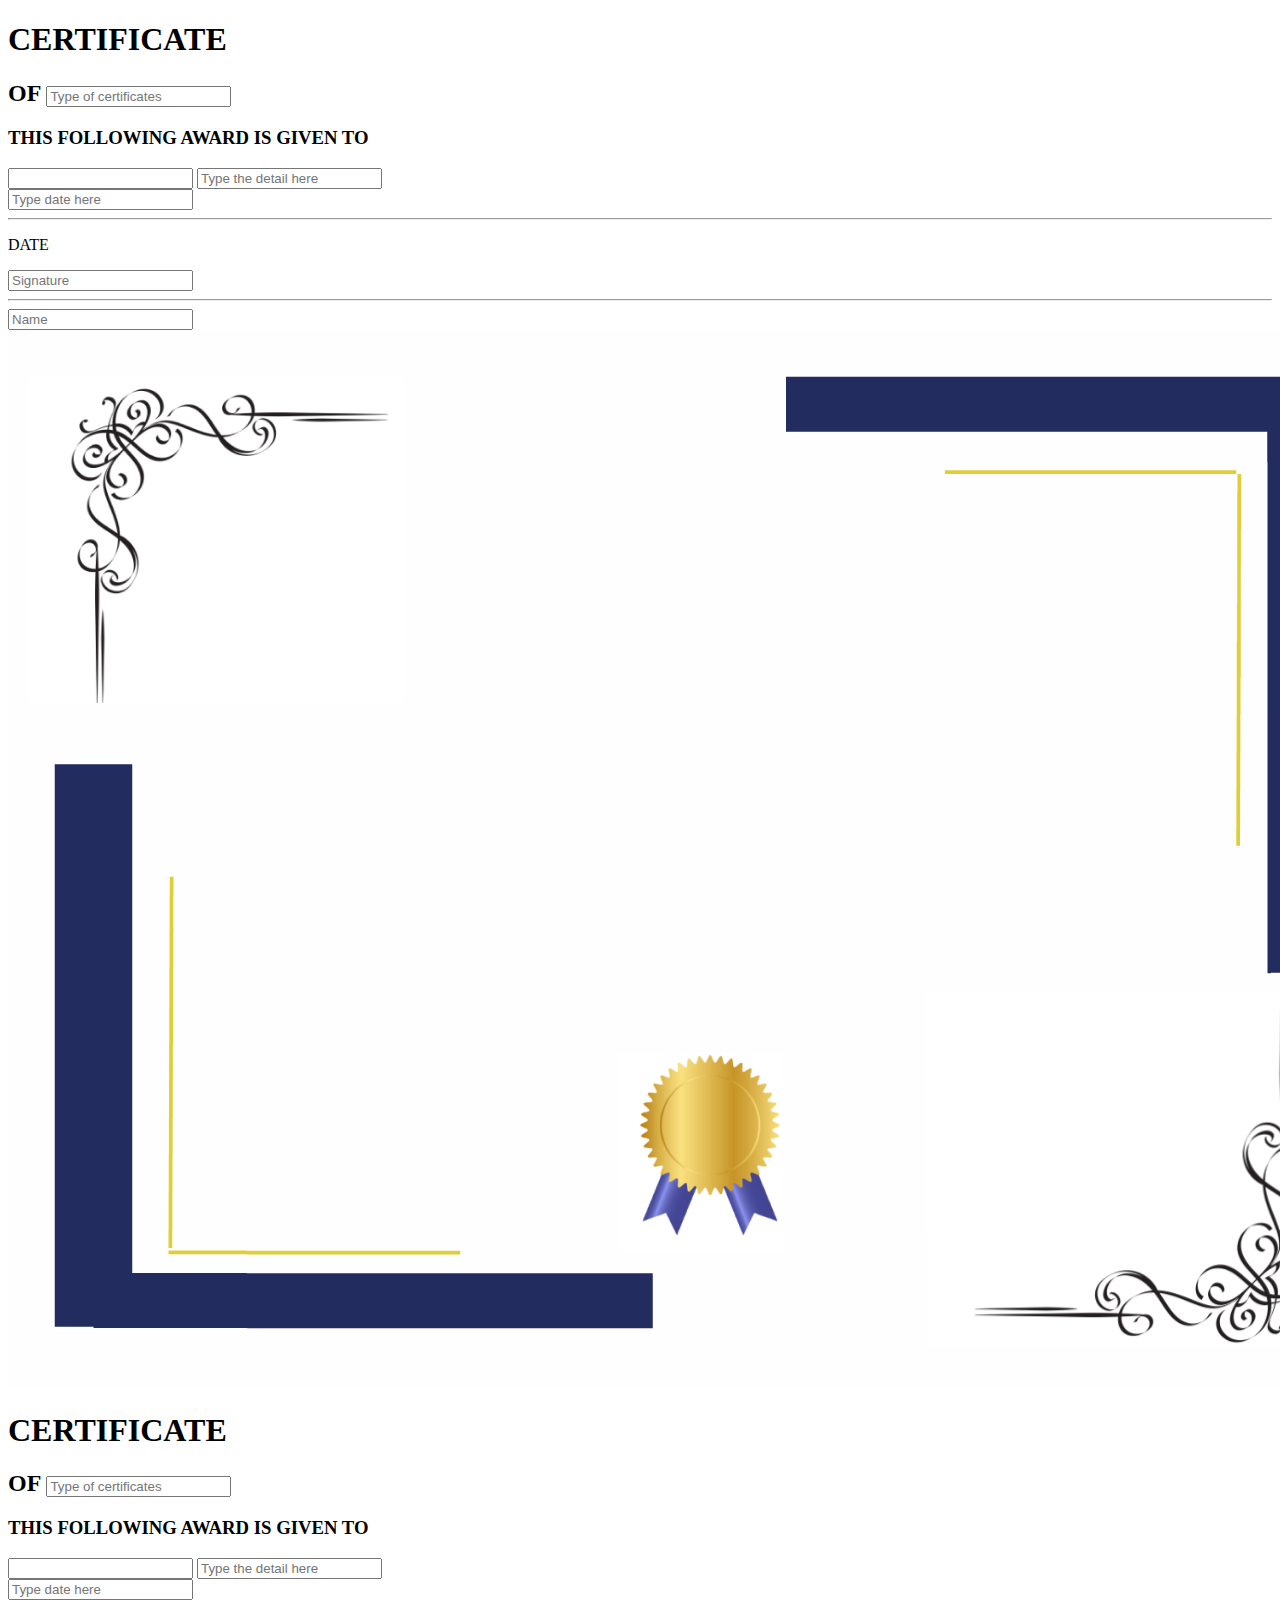
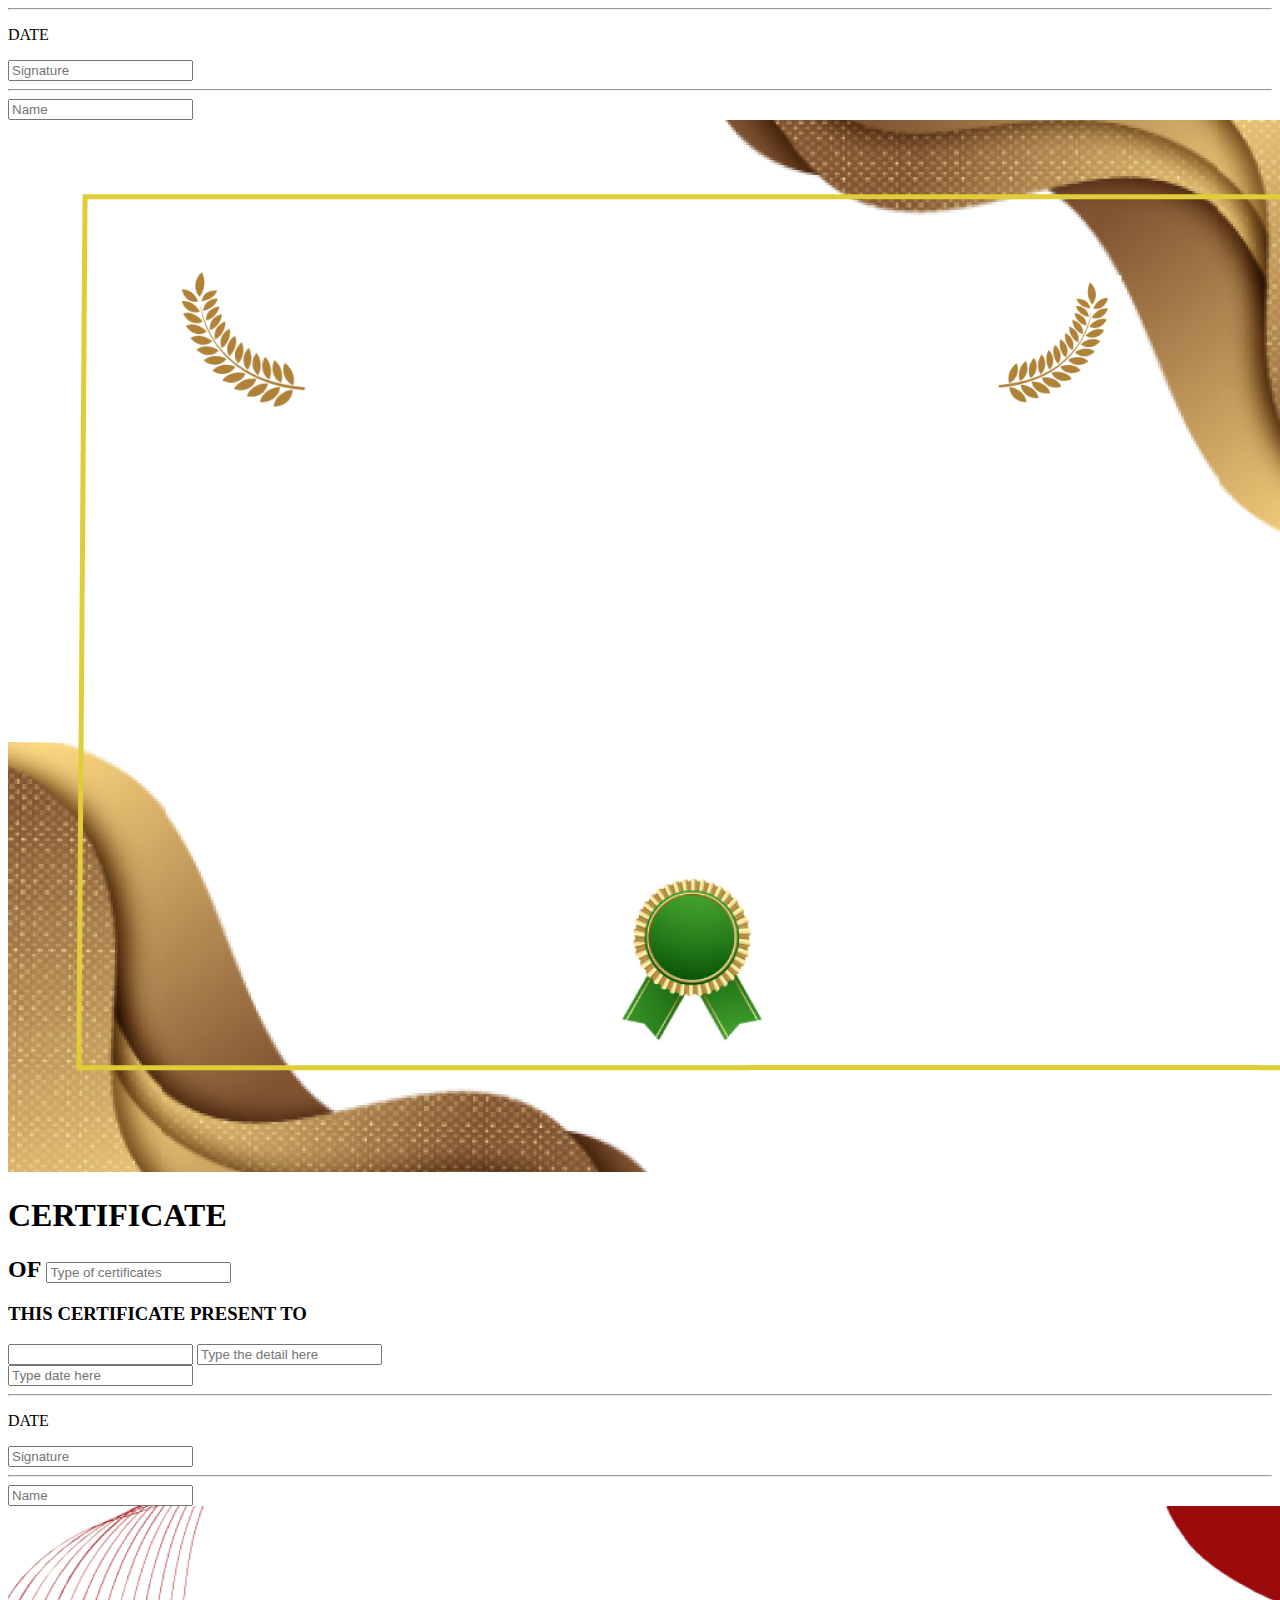
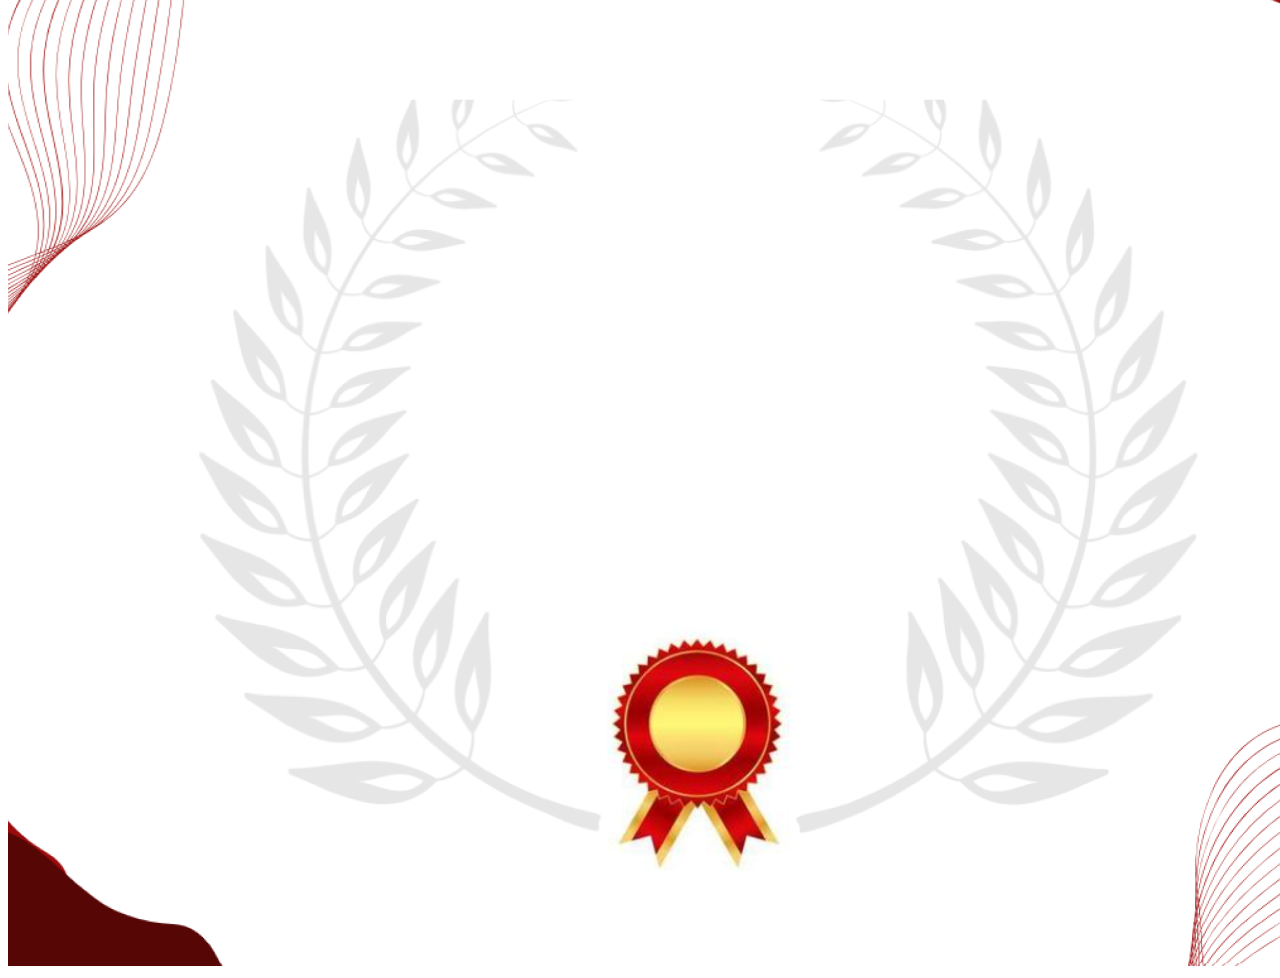
==== index.html @ c59efd06 "html done" ====
<!DOCTYPE html>
<html lang="en">
<head>
    <meta charset="UTF-8">
    <meta name="viewport" content="width=device-width, initial-scale=1.0">
    <title>Certificate meme</title>
    <link rel="stylesheet" href="style.css">
</head>
<body>
    <div class="certificatebl">
        <h1>CERTIFICATE</h1>
        <h2> OF <input type="text" id="kind" placeholder="Type of certificates"> </h2>
        <h3>THIS FOLLOWING AWARD IS GIVEN TO</h3>
        <input type="text" id="name" class="rename">
        <input type="text" id="details" placeholder="Type the detail here" class="thedetail">
        <section>
            <input type="text" id="date" placeholder="Type date here">
            <hr>
            <p>DATE</p>
        </section>
        <section>
            <input type="text" if="signature" placeholder="Signature">
            <hr>
            <input type="text" id="certificatename" placeholder="Name">
        </section>
        <img src="certificate.png">
    </div>
    <div class="certificatey1">
        <h1>CERTIFICATE</h1>
        <h2> OF <input type="text" id="kind" placeholder="Type of certificates"> </h2>
        <h3>THIS FOLLOWING AWARD IS GIVEN TO</h3>
        <input type="text" id="name" class="rename">
        <input type="text" id="details" placeholder="Type the detail here" class="thedetail">
        <section>
            <input type="text" id="date" placeholder="Type date here">
            <hr>
            <p>DATE</p>
        </section>
        <section>
            <input type="text" if="signature" placeholder="Signature">
            <hr>
            <input type="text" id="certificatename" placeholder="Name">
        </section>
        <img src="yelcertificate.png">
    </div>
    <div class="certificater1">
        <h1>CERTIFICATE</h1>
        <h2> OF <input type="text" id="kind" placeholder="Type of certificates"> </h2>
        <h3>THIS CERTIFICATE PRESENT TO</h3>
        <input type="text" id="name" class="rename">
        <input type="text" id="details" placeholder="Type the detail here" class="thedetail">
        <section>
            <input type="text" id="date" placeholder="Type date here">
            <hr>
            <p>DATE</p>
        </section>
        <section>
            <input type="text" if="signature" placeholder="Signature">
            <hr>
            <input type="text" id="certificatename" placeholder="Name">
        </section>
        <img src="redcertificate.png">
    </div>
</body>
</html>
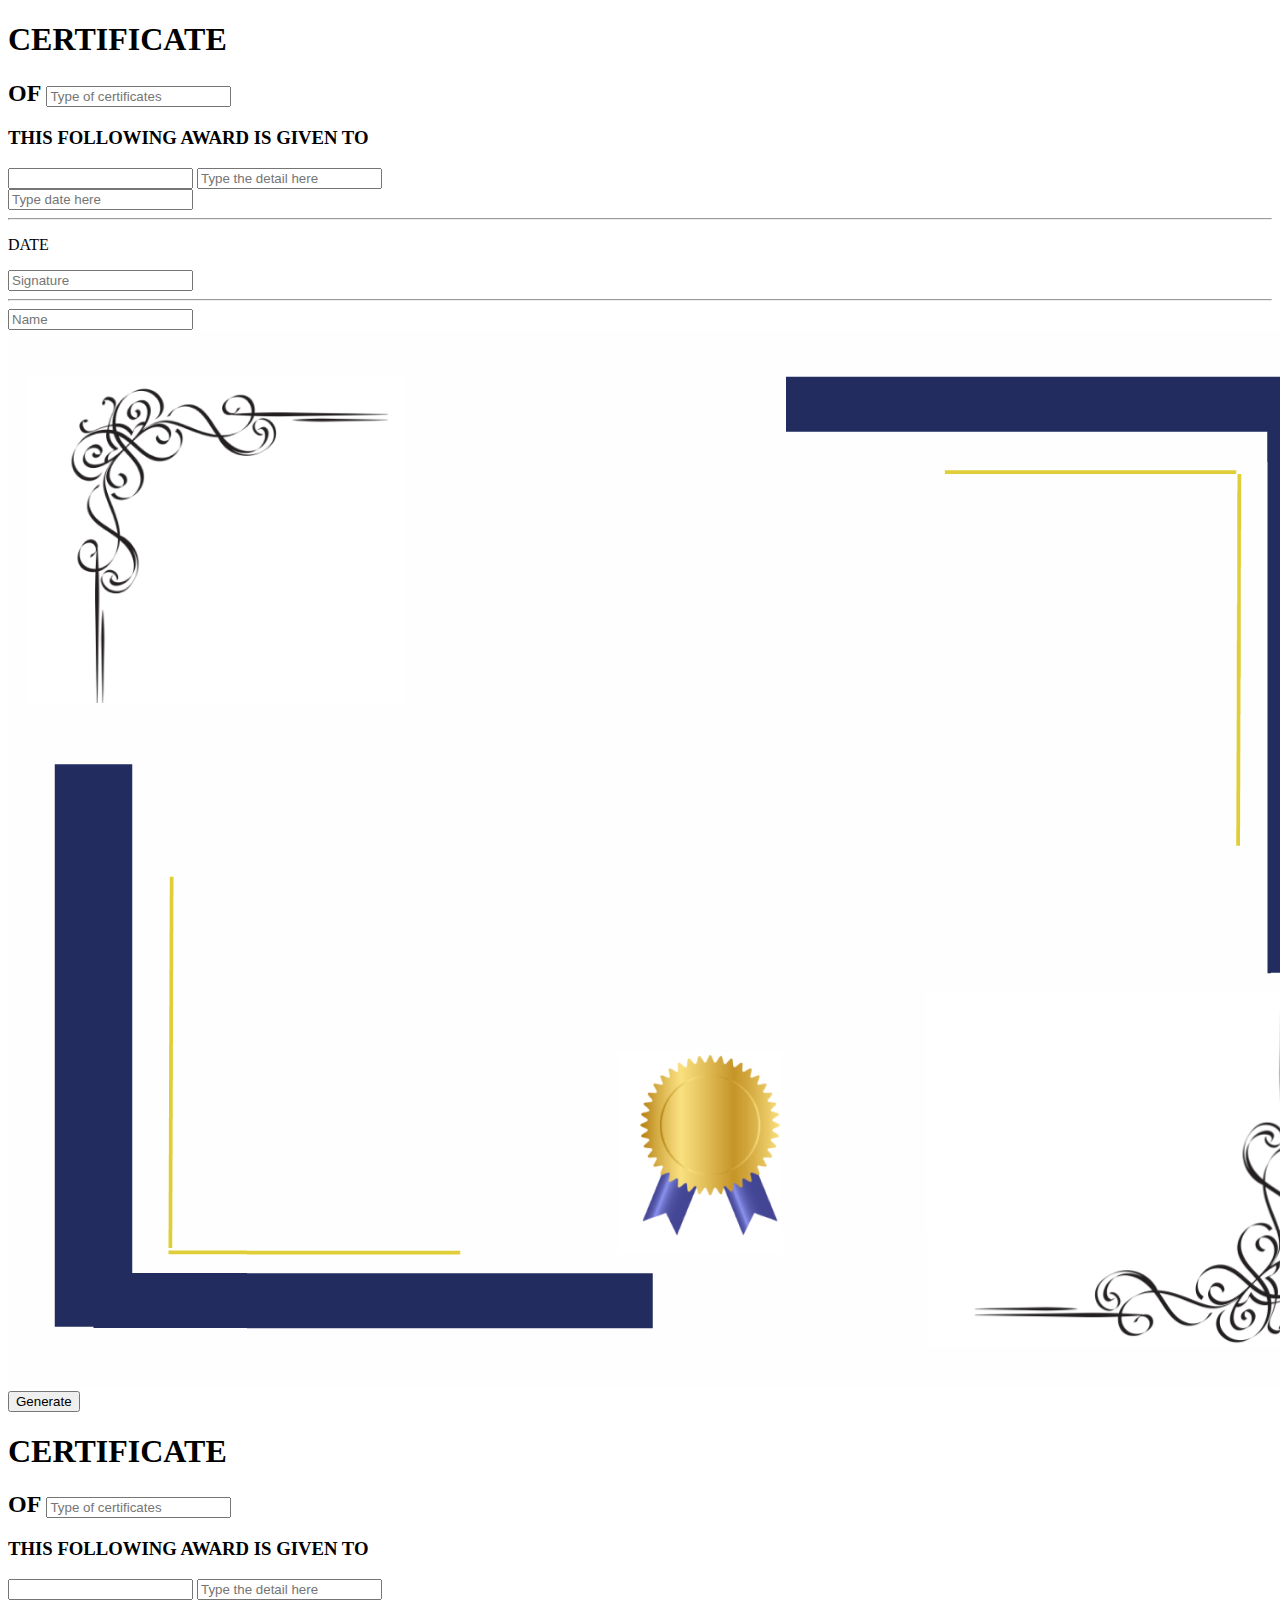
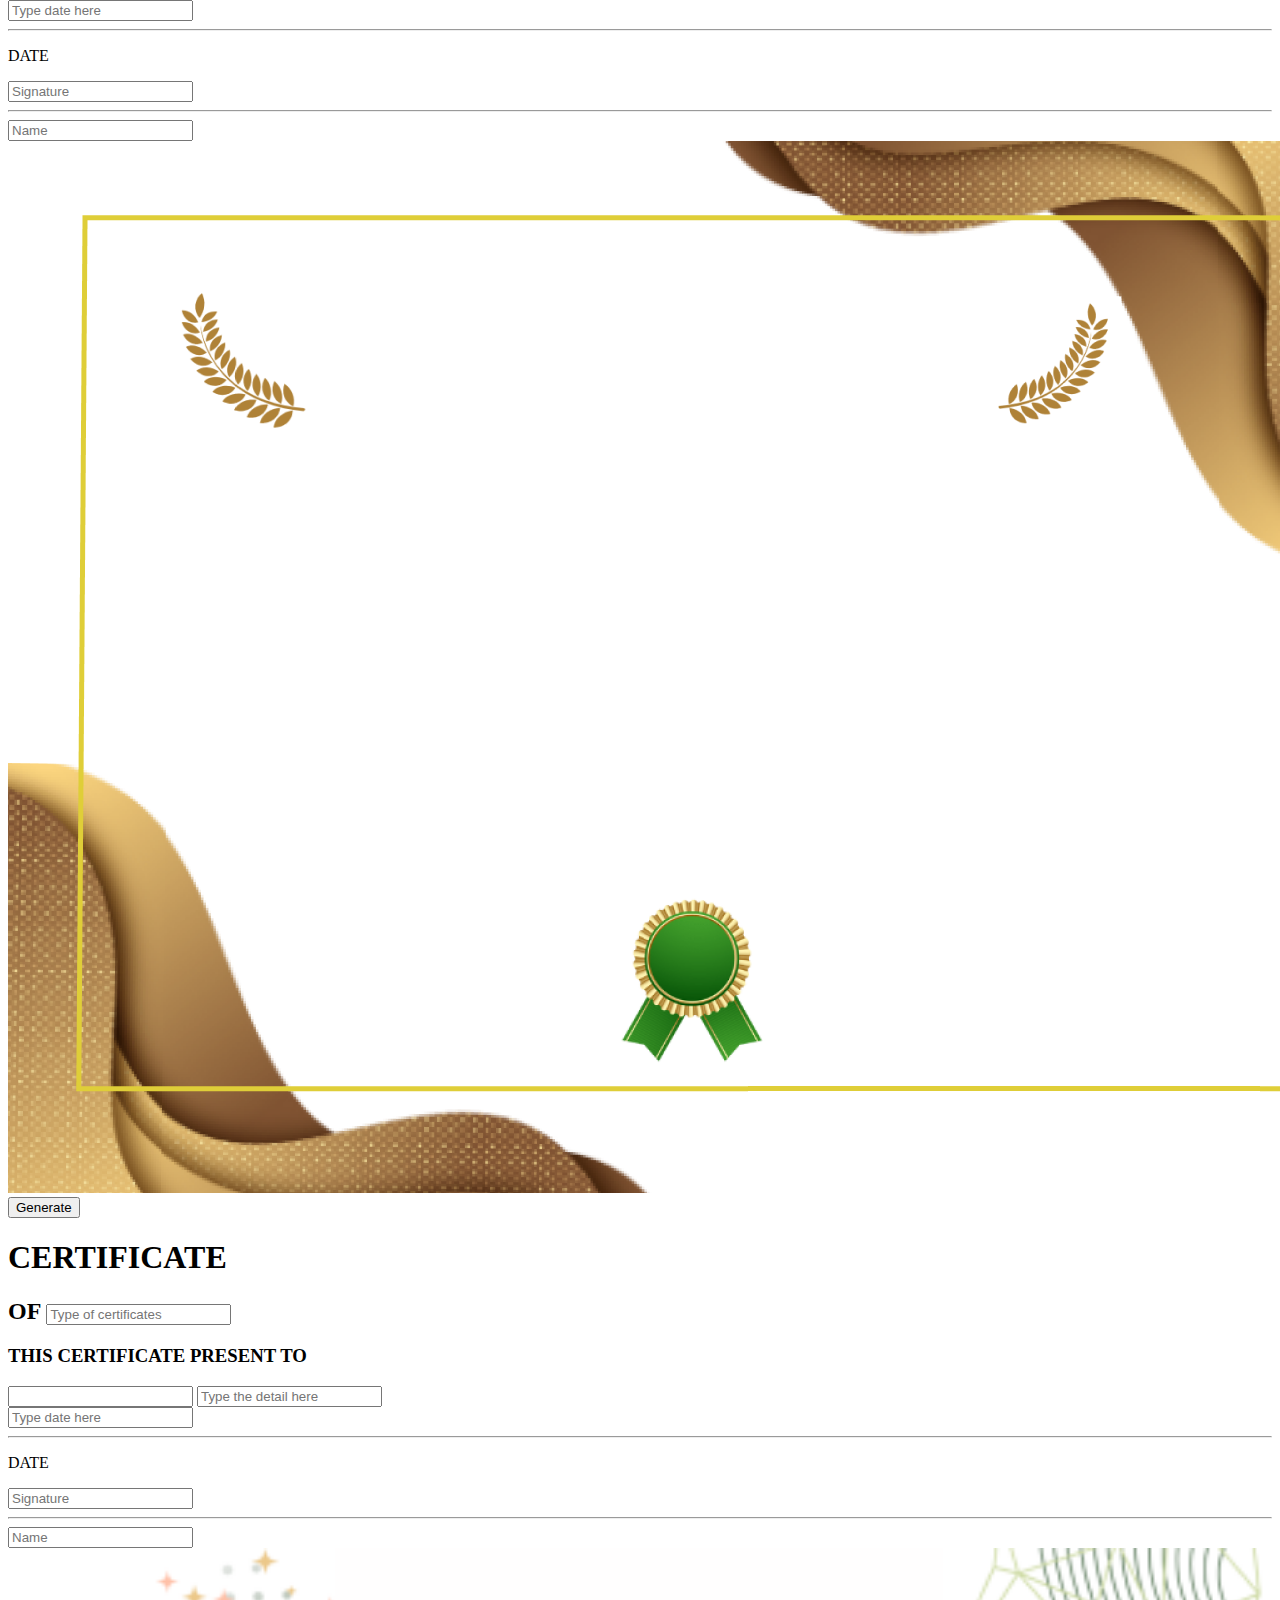
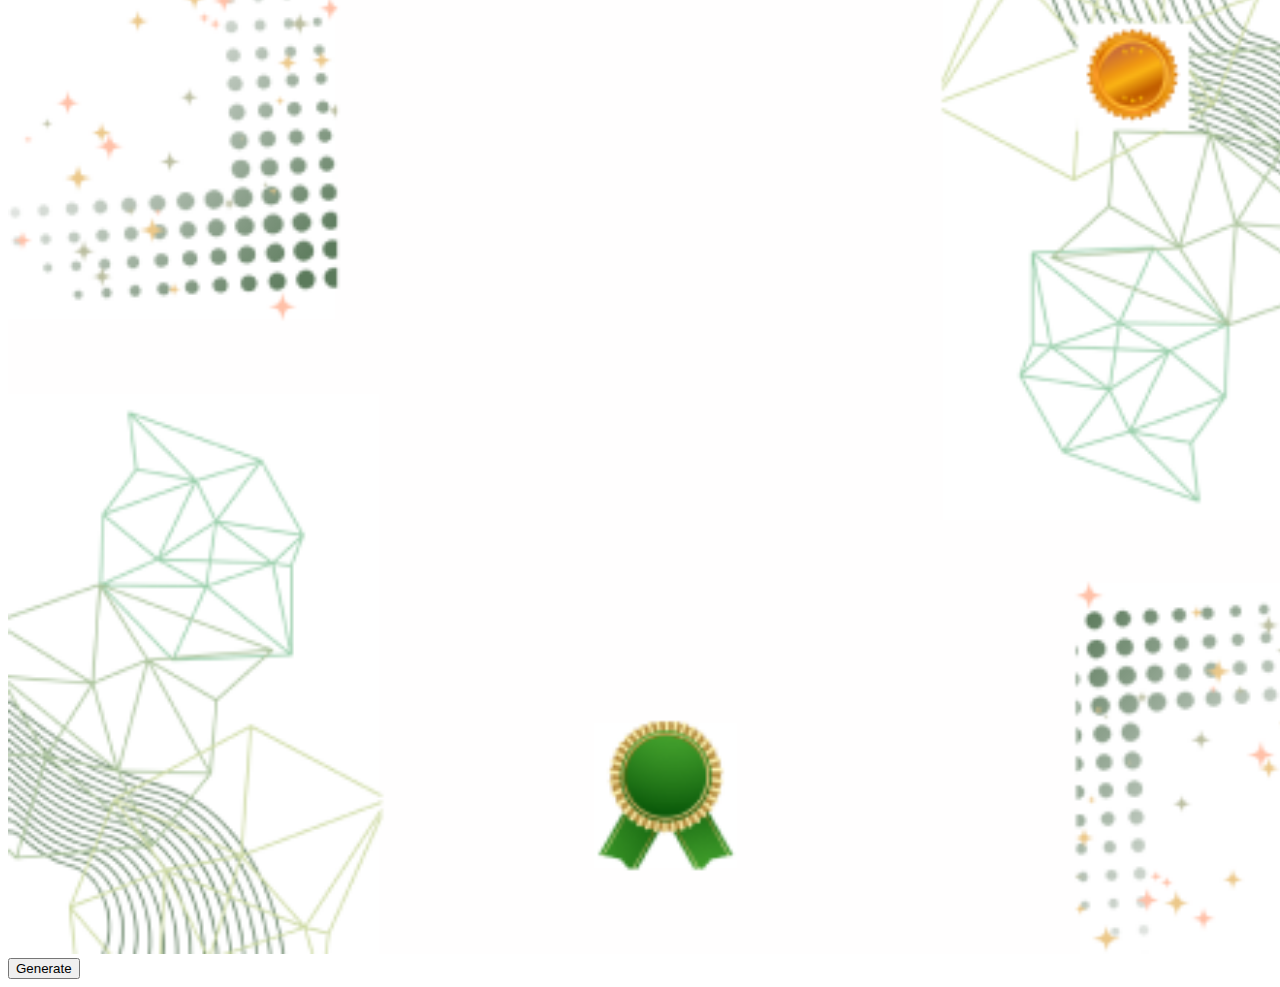
==== commit d6bf1c08: "html done" ====
--- a/index.html
+++ b/index.html
@@ -3,63 +3,69 @@
 <head>
     <meta charset="UTF-8">
     <meta name="viewport" content="width=device-width, initial-scale=1.0">
-    <title>Certificate meme</title>
+    <title>CERTIFICATE</title>
     <link rel="stylesheet" href="style.css">
+    <script src="myscripts.js"></script>
 </head>
 <body>
-    <div class="certificatebl">
-        <h1>CERTIFICATE</h1>
-        <h2> OF <input type="text" id="kind" placeholder="Type of certificates"> </h2>
-        <h3>THIS FOLLOWING AWARD IS GIVEN TO</h3>
-        <input type="text" id="name" class="rename">
-        <input type="text" id="details" placeholder="Type the detail here" class="thedetail">
-        <section>
-            <input type="text" id="date" placeholder="Type date here">
-            <hr>
-            <p>DATE</p>
-        </section>
-        <section>
-            <input type="text" if="signature" placeholder="Signature">
-            <hr>
-            <input type="text" id="certificatename" placeholder="Name">
-        </section>
-        <img src="certificate.png">
-    </div>
-    <div class="certificatey1">
-        <h1>CERTIFICATE</h1>
-        <h2> OF <input type="text" id="kind" placeholder="Type of certificates"> </h2>
-        <h3>THIS FOLLOWING AWARD IS GIVEN TO</h3>
-        <input type="text" id="name" class="rename">
-        <input type="text" id="details" placeholder="Type the detail here" class="thedetail">
-        <section>
-            <input type="text" id="date" placeholder="Type date here">
-            <hr>
-            <p>DATE</p>
-        </section>
-        <section>
-            <input type="text" if="signature" placeholder="Signature">
-            <hr>
-            <input type="text" id="certificatename" placeholder="Name">
-        </section>
-        <img src="yelcertificate.png">
-    </div>
-    <div class="certificater1">
-        <h1>CERTIFICATE</h1>
-        <h2> OF <input type="text" id="kind" placeholder="Type of certificates"> </h2>
-        <h3>THIS CERTIFICATE PRESENT TO</h3>
-        <input type="text" id="name" class="rename">
-        <input type="text" id="details" placeholder="Type the detail here" class="thedetail">
-        <section>
-            <input type="text" id="date" placeholder="Type date here">
-            <hr>
-            <p>DATE</p>
-        </section>
-        <section>
-            <input type="text" if="signature" placeholder="Signature">
-            <hr>
-            <input type="text" id="certificatename" placeholder="Name">
-        </section>
-        <img src="redcertificate.png">
+    <div class="container">
+        <div class="certificatebl">
+            <h1>CERTIFICATE</h1>
+            <h2> OF <input type="text" id="kind" placeholder="Type of certificates"> </h2>
+            <h3>THIS FOLLOWING AWARD IS GIVEN TO</h3>
+            <input type="text" id="name" class="rename">
+            <input type="text" id="details" placeholder="Type the detail here" class="thedetail">
+            <section class="dat">
+                <input type="text" id="date" placeholder="Type date here">
+                <hr>
+                <p>DATE</p>
+            </section>
+            <section class="sig">
+                <input type="text" id="signature" placeholder="Signature">
+                <hr>
+                <input type="text" id="certificatename" placeholder="Name">
+            </section>
+            <img src="certificate.png">
+            <input type="submit" value="Generate">
+        </div>
+        <div class="certificatey1">
+            <h1>CERTIFICATE</h1>
+            <h2> OF <input type="text" id="kind" placeholder="Type of certificates"> </h2>
+            <h3>THIS FOLLOWING AWARD IS GIVEN TO</h3>
+            <input type="text" id="name" class="rename">
+            <input type="text" id="details" placeholder="Type the detail here" class="thedetail">
+            <section class="det">
+                <input type="text" id="date" placeholder="Type date here">
+                <hr>
+                <p>DATE</p>
+            </section>
+            <section class="sign">
+                <input type="text" id="signature" placeholder="Signature">
+                <hr>
+                <input type="text" id="certificatename" placeholder="Name">
+            </section>
+            <img src="yelcertificate.png">
+            <input type="submit" value="Generate">
+        </div>
+        <div class="certificater1">
+            <h1>CERTIFICATE</h1>
+            <h2> OF <input type="text" id="kind" placeholder="Type of certificates"> </h2>
+            <h3>THIS CERTIFICATE PRESENT TO</h3>
+            <input type="text" id="name" class="rename">
+            <input type="text" id="details" placeholder="Type the detail here" class="thedetail">
+            <section class="dtea">
+                <input type="text" id="date" placeholder="Type date here">
+                <hr>
+                <p>DATE</p>
+            </section>
+            <section class="stea">
+                <input type="text" id="signature" placeholder="Signature">
+                <hr>
+                <input type="text" id="certificatename" placeholder="Name">
+            </section>
+            <img src="background.png" width="1300px">
+            <input type="submit" value="Generate">
+        </div>
     </div>
 </body>
 </html> 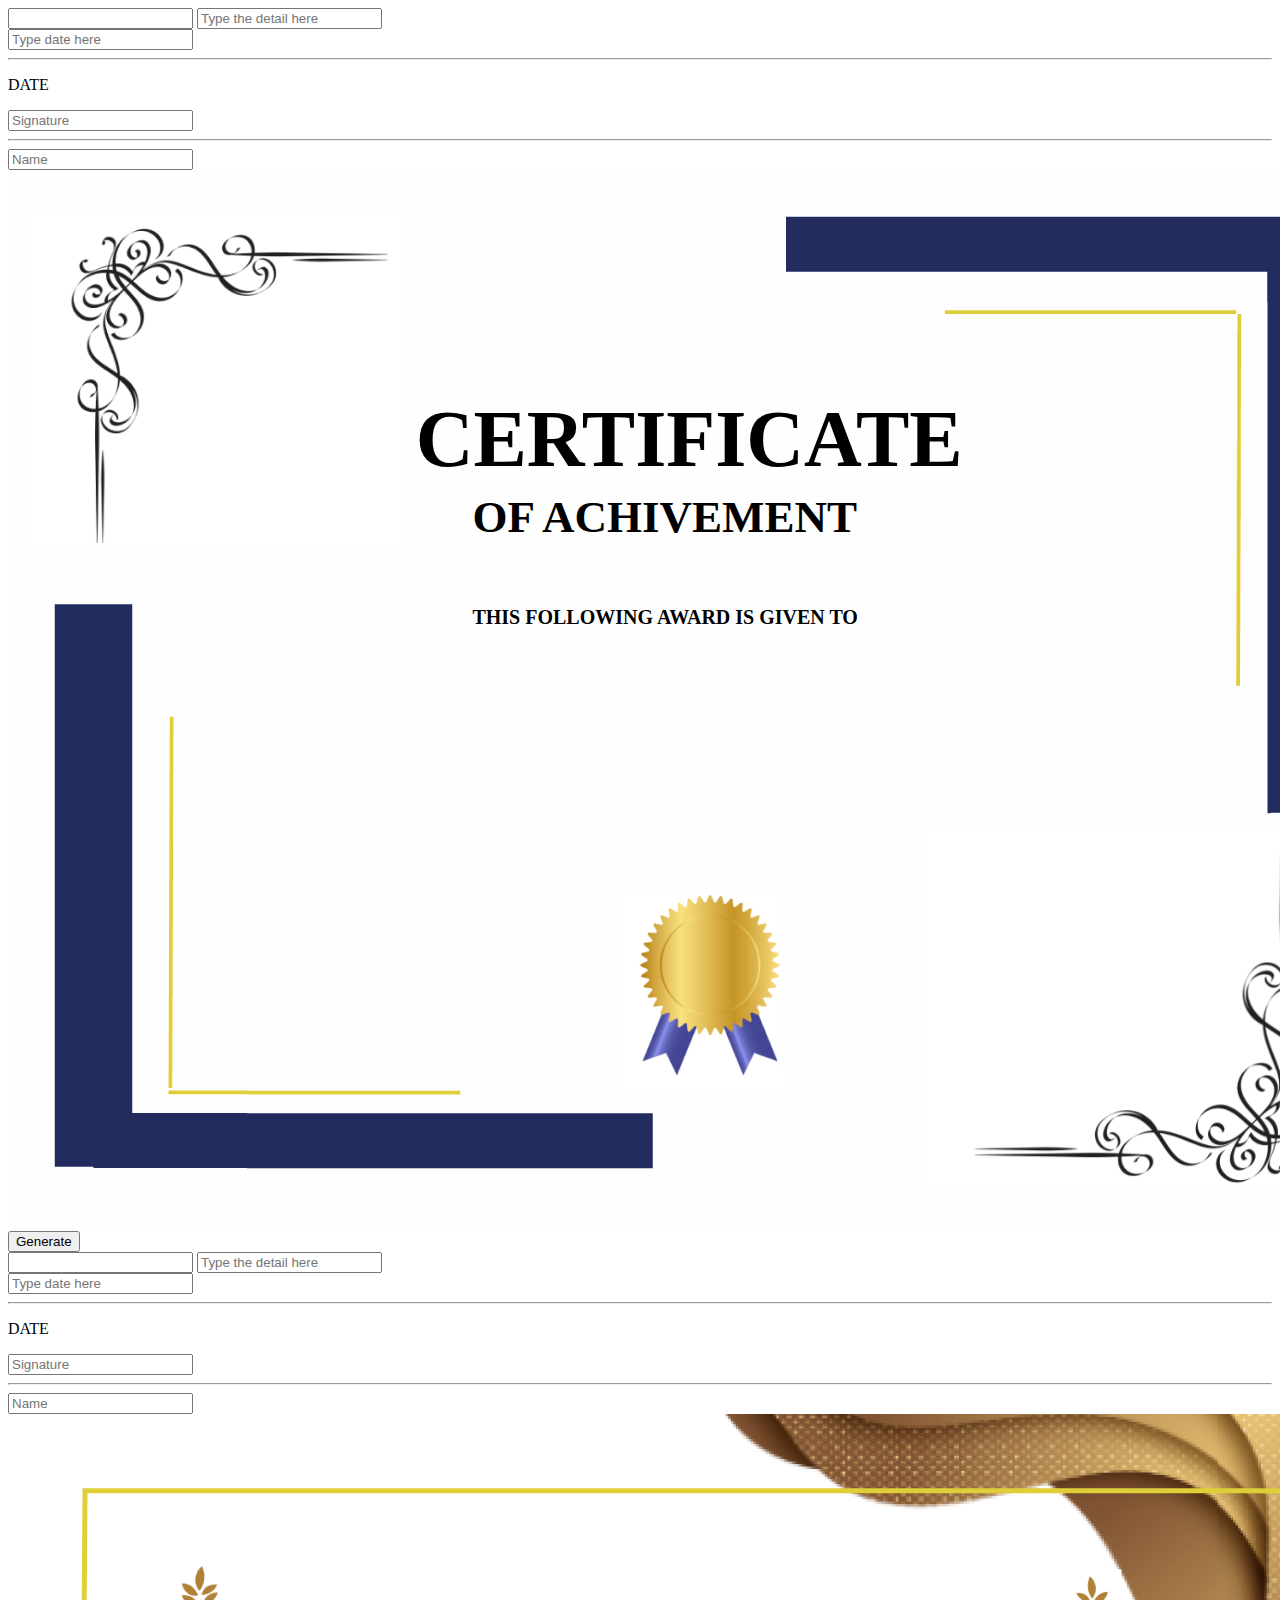
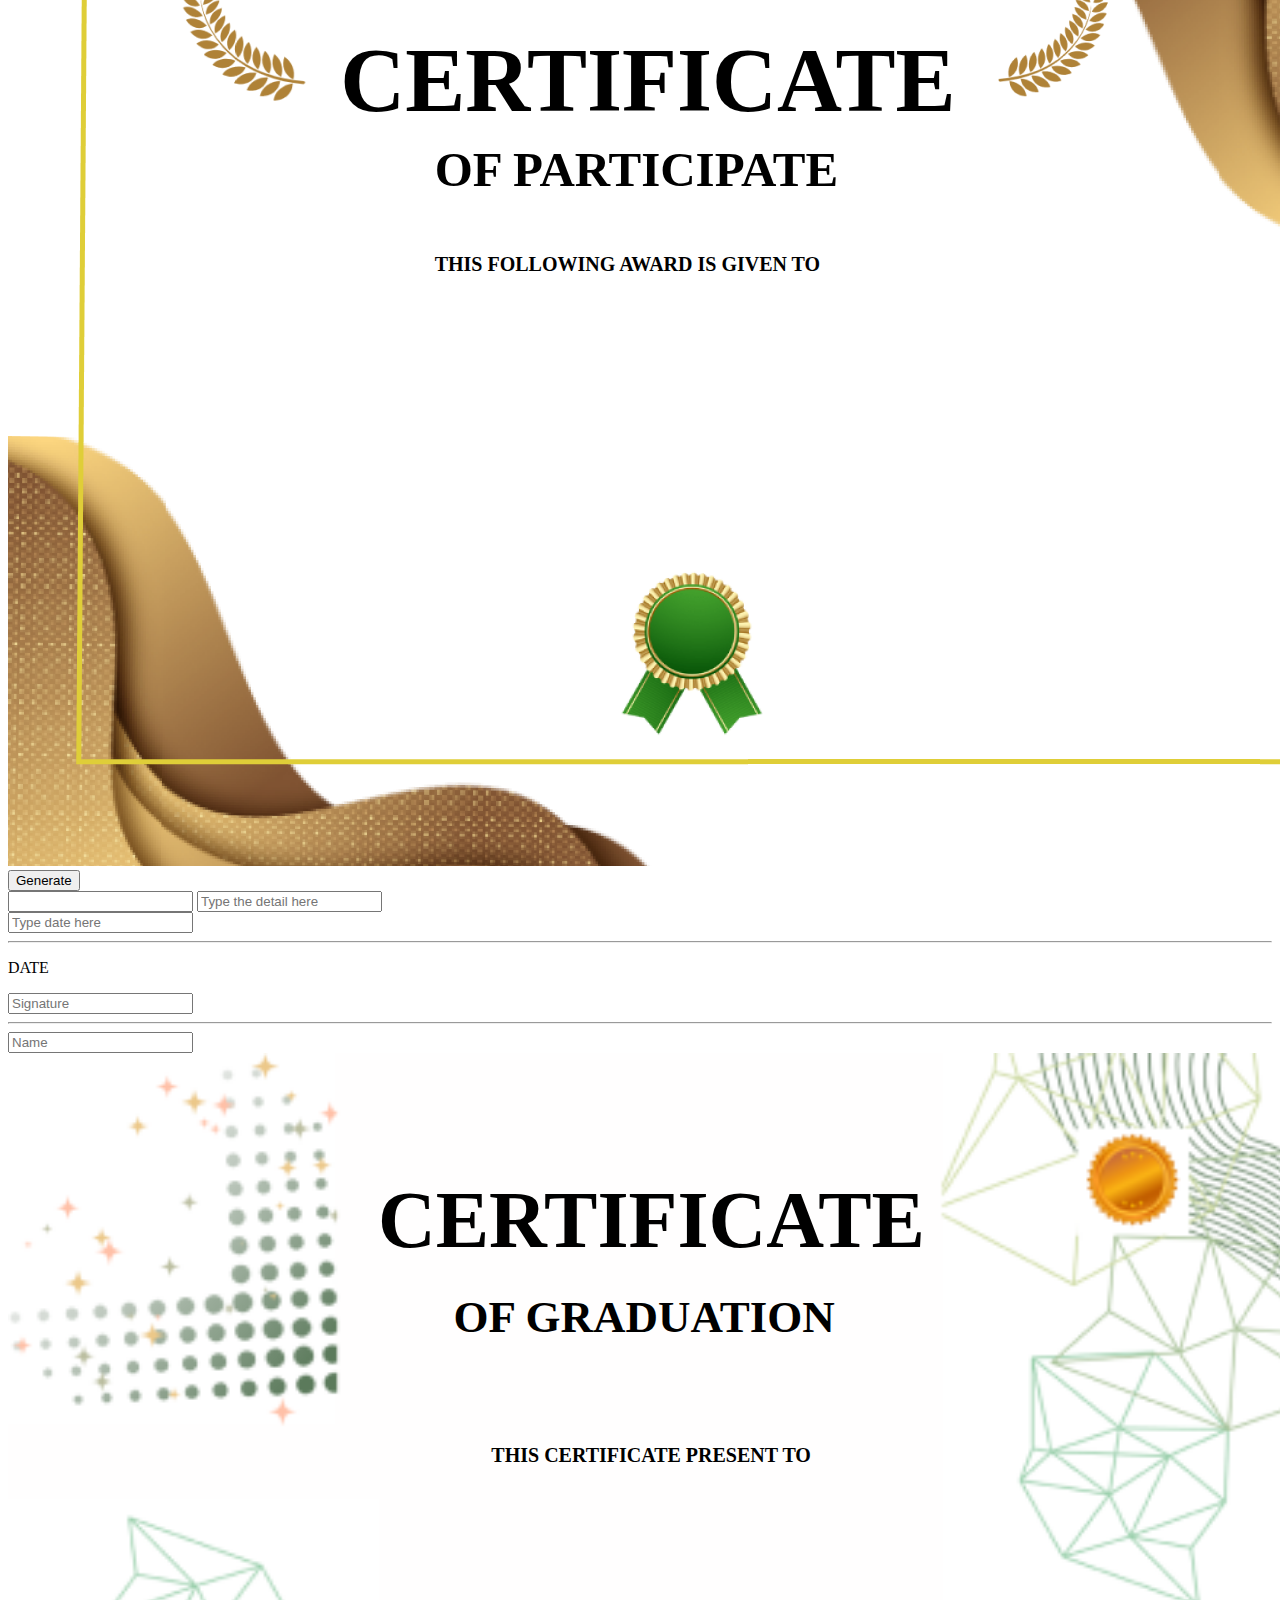
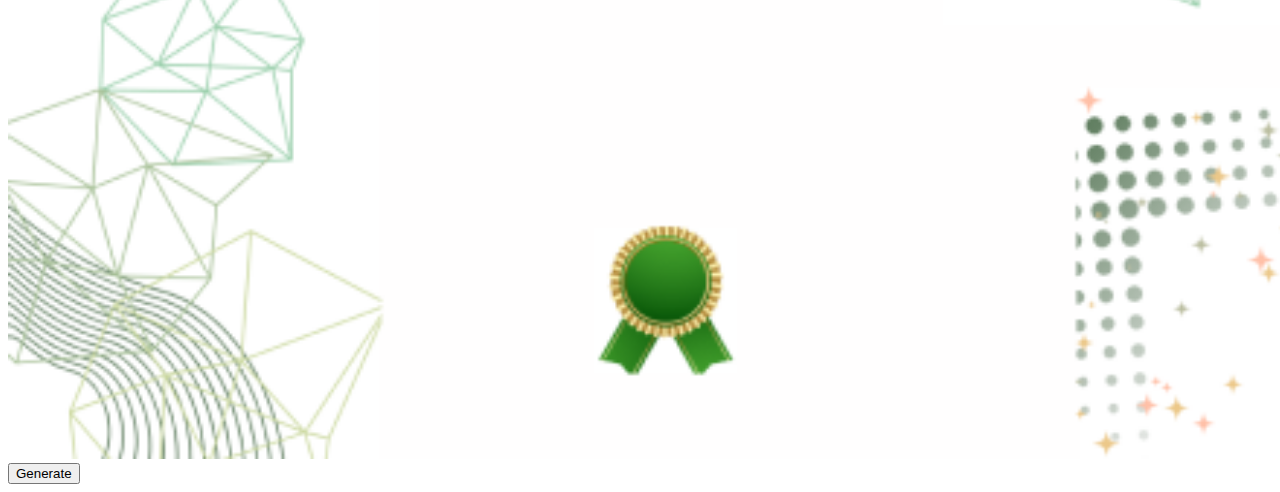
==== commit eecde716: "almost" ====
--- a/index.html
+++ b/index.html
@@ -1,71 +1,80 @@
 <!DOCTYPE html>
 <html lang="en">
+
 <head>
     <meta charset="UTF-8">
     <meta name="viewport" content="width=device-width, initial-scale=1.0">
-    <title>CERTIFICATE</title>
+    <title>DMO</title>
     <link rel="stylesheet" href="style.css">
     <script src="myscripts.js"></script>
 </head>
+
 <body>
     <div class="container">
         <div class="certificatebl">
             <h1>CERTIFICATE</h1>
-            <h2> OF <input type="text" id="kind" placeholder="Type of certificates"> </h2>
+            <h2> OF ACHIVEMENT </h2>
             <h3>THIS FOLLOWING AWARD IS GIVEN TO</h3>
-            <input type="text" id="name" class="rename">
-            <input type="text" id="details" placeholder="Type the detail here" class="thedetail">
+            <input type="text" id="name1" class="rename">
+            <input type="text" id="details1" placeholder="Type the detail here" class="thedetail">
             <section class="dat">
-                <input type="text" id="date" placeholder="Type date here">
+                <input type="text" id="date1" placeholder="Type date here">
                 <hr>
                 <p>DATE</p>
             </section>
             <section class="sig">
-                <input type="text" id="signature" placeholder="Signature">
+                <input type="text" id="signature1" placeholder="Signature">
                 <hr>
-                <input type="text" id="certificatename" placeholder="Name">
+                <input type="text" id="certificatename1" placeholder="Name">
             </section>
             <img src="certificate.png">
-            <input type="submit" value="Generate">
+            <form>
+                <input type="submit" value="Generate" id="generate1">
+            </form>
         </div>
         <div class="certificatey1">
             <h1>CERTIFICATE</h1>
-            <h2> OF <input type="text" id="kind" placeholder="Type of certificates"> </h2>
+            <h2> OF PARTICIPATE </h2>
             <h3>THIS FOLLOWING AWARD IS GIVEN TO</h3>
-            <input type="text" id="name" class="rename">
-            <input type="text" id="details" placeholder="Type the detail here" class="thedetail">
+            <input type="text" id="name2" class="rename">
+            <input type="text" id="details2" placeholder="Type the detail here" class="thedetail">
             <section class="det">
-                <input type="text" id="date" placeholder="Type date here">
+                <input type="text" id="date2" placeholder="Type date here">
                 <hr>
                 <p>DATE</p>
             </section>
             <section class="sign">
-                <input type="text" id="signature" placeholder="Signature">
+                <input type="text" id="signature2" placeholder="Signature">
                 <hr>
-                <input type="text" id="certificatename" placeholder="Name">
+                <input type="text" id="certificatename2" placeholder="Name">
             </section>
             <img src="yelcertificate.png">
-            <input type="submit" value="Generate">
+            <form>
+                <input type="submit" value="Generate" id="generate2">
+            </form>
         </div>
         <div class="certificater1">
             <h1>CERTIFICATE</h1>
-            <h2> OF <input type="text" id="kind" placeholder="Type of certificates"> </h2>
+            <h2> OF GRADUATION </h2>
             <h3>THIS CERTIFICATE PRESENT TO</h3>
-            <input type="text" id="name" class="rename">
-            <input type="text" id="details" placeholder="Type the detail here" class="thedetail">
+            <input type="text" id="name3" class="rename">
+            <input type="text" id="details3" placeholder="Type the detail here" class="thedetail">
             <section class="dtea">
-                <input type="text" id="date" placeholder="Type date here">
+                <input type="text" id="date3" placeholder="Type date here">
                 <hr>
                 <p>DATE</p>
             </section>
             <section class="stea">
-                <input type="text" id="signature" placeholder="Signature">
+                <input type="text" id="signature3" placeholder="Signature">
                 <hr>
-                <input type="text" id="certificatename" placeholder="Name">
+                <input type="text" id="certificatename3" placeholder="Name">
             </section>
             <img src="background.png" width="1300px">
-            <input type="submit" value="Generate">
+            <form>
+                <input type="submit" value="Generate" id="generate3">
+            </form>
         </div>
     </div>
 </body>
-</html> +
+</html>--- a/style.css
+++ b/style.css
@@ -0,0 +1,54 @@
+.certificatebl h1{
+    position:absolute;
+    top:9cm;
+    left:11cm;
+    font-size:80px;
+}
+.certificatebl h2{
+    position: absolute;
+    top:12cm;
+    font-size:45px;
+    left:12.5cm;
+}
+.certificatebl h3{
+    position:absolute;
+    top:15.5cm;
+    font-size:20px;
+    left:12.5cm;
+}
+.certificatey1 h1{
+    position:absolute;
+    top:41.5cm;
+    left:9cm;
+    font-size:90px;
+}
+.certificatey1 h2{
+    position:absolute;
+    top:45cm;
+    left:11.5cm;
+    font-size:49px;
+}
+.certificatey1 h3{
+    position:absolute;
+    top:48.5cm;
+    left:11.5cm;
+    font-size:20px;
+}
+.certificater1 h1{
+    position:absolute;
+    top:72cm;
+    left:10cm;
+    font-size:80px;
+}
+.certificater1 h2{
+    position:absolute;
+    font-size:45px;
+    left:12cm;
+    top:75.5cm;
+}
+.certificater1 h3{
+    position:absolute;
+    font-size:20px;
+    left:13cm;
+    top:80cm;
+}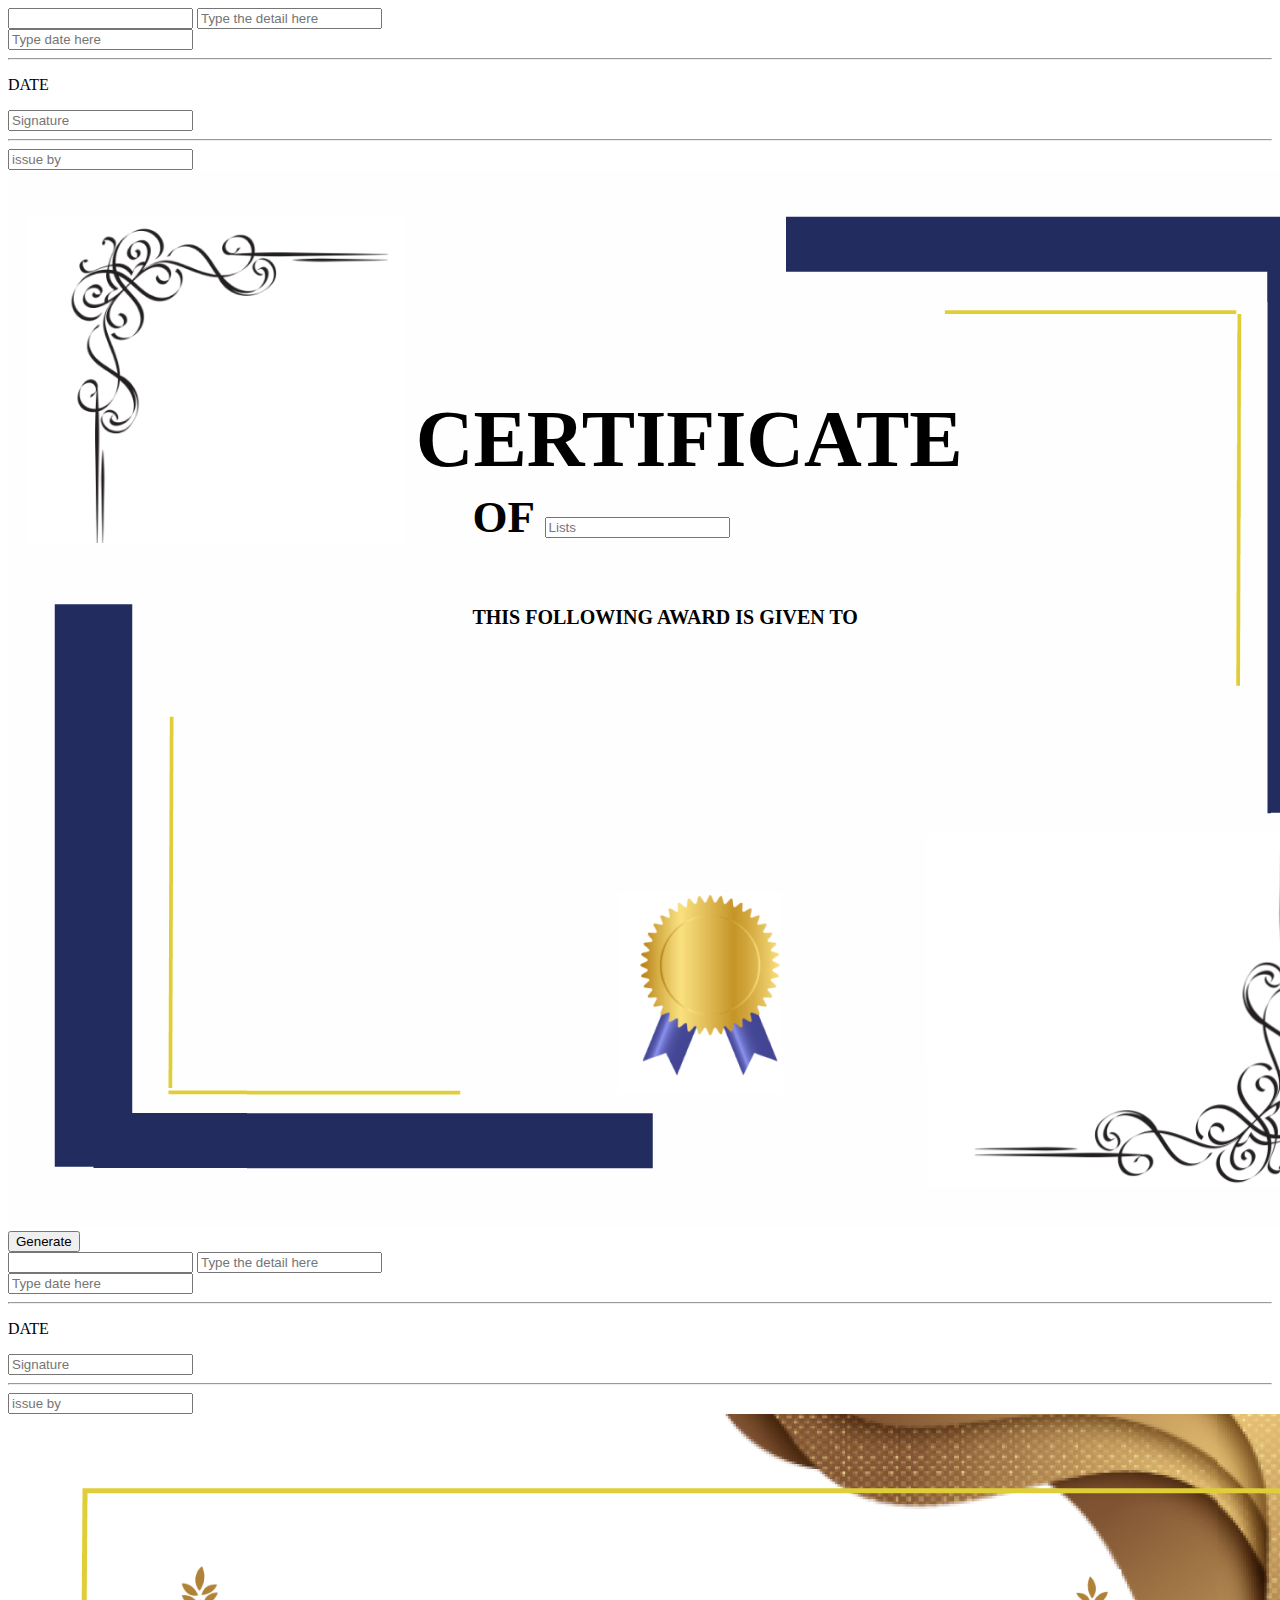
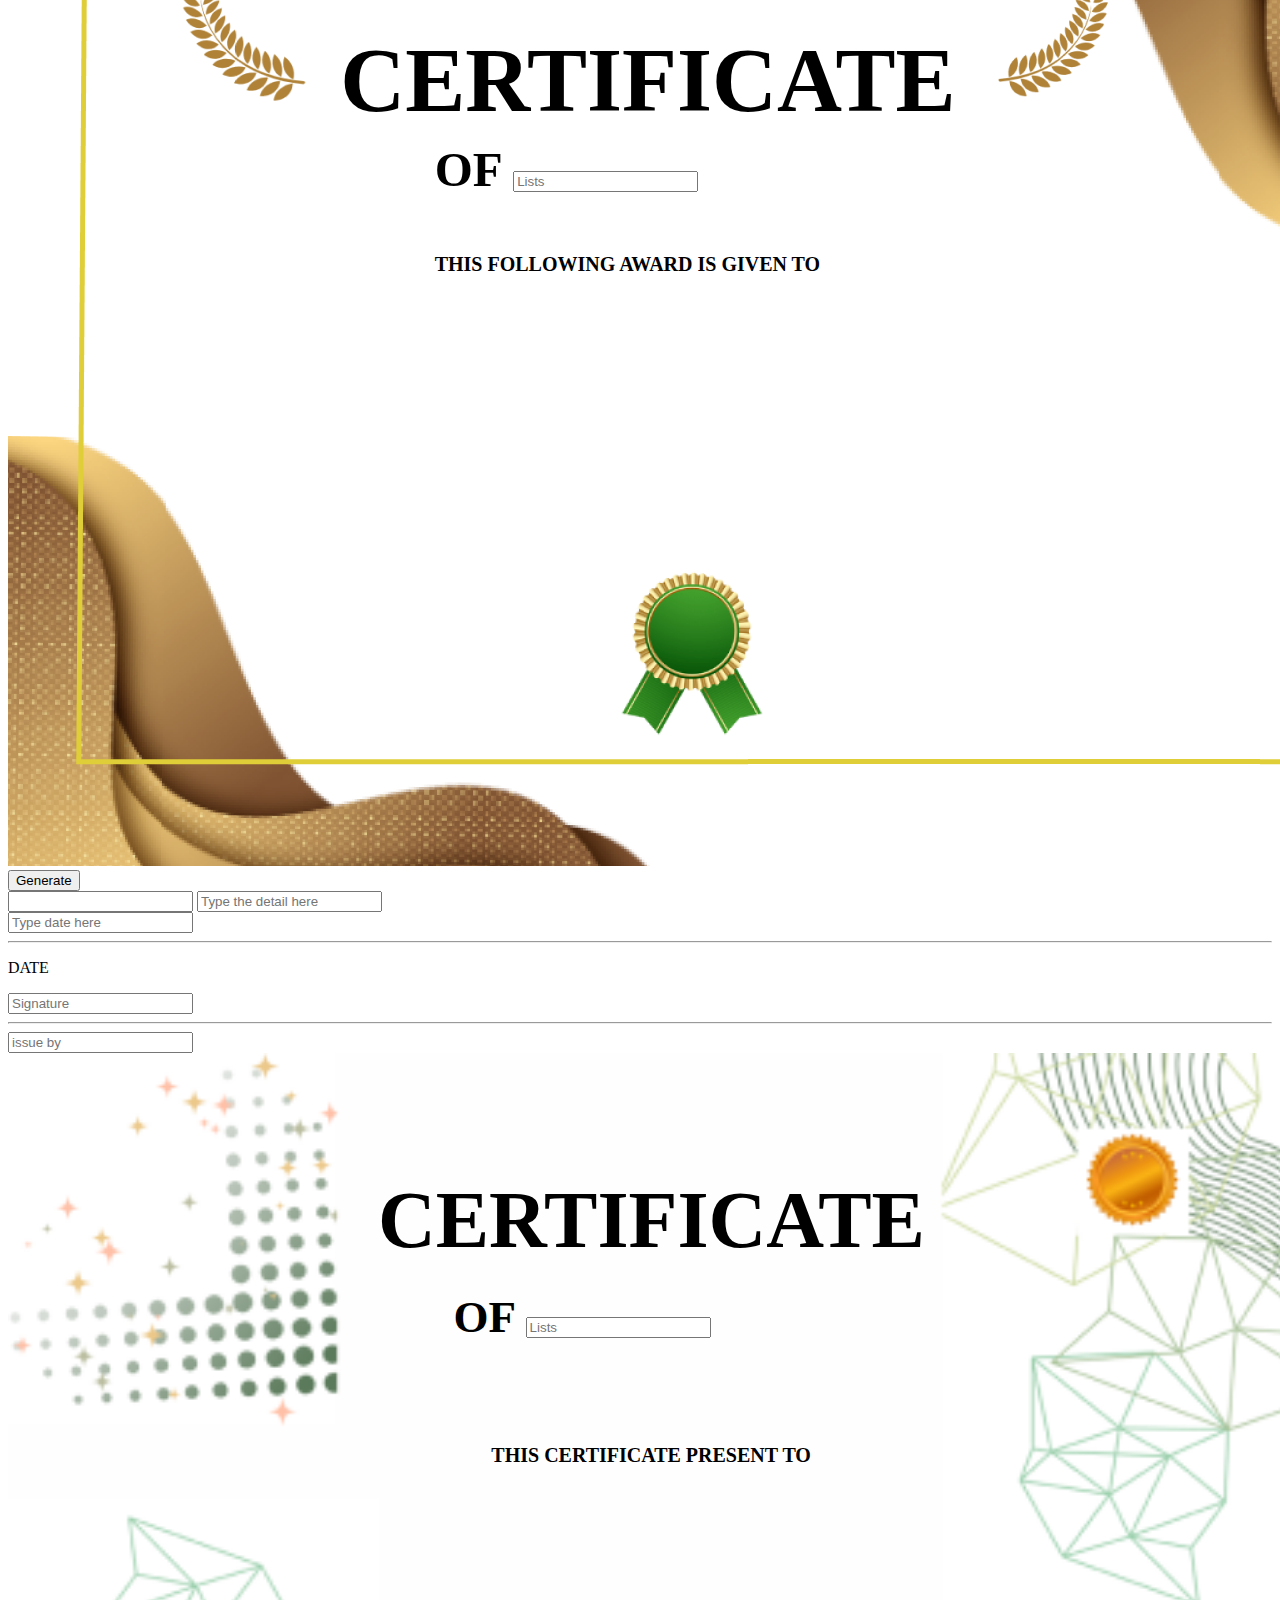
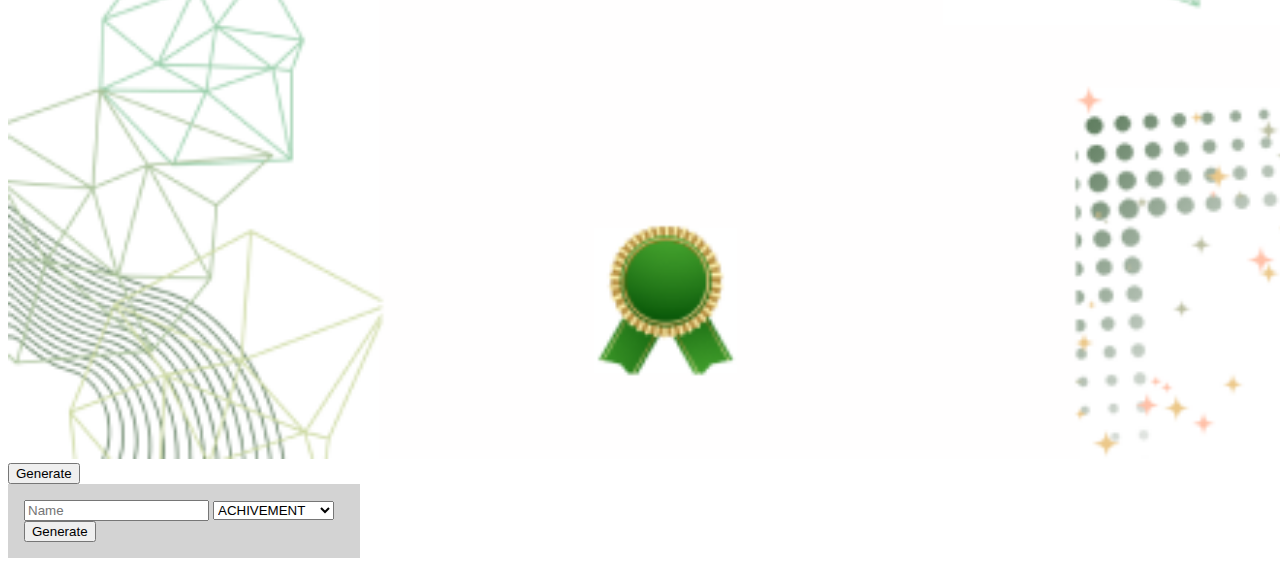
==== commit b02cf980: "almost" ====
--- a/index.html
+++ b/index.html
@@ -13,7 +13,7 @@
     <div class="container">
         <div class="certificatebl">
             <h1>CERTIFICATE</h1>
-            <h2> OF ACHIVEMENT </h2>
+            <h2> OF <input type="text" id="list" placeholder="Lists"> </h2>
             <h3>THIS FOLLOWING AWARD IS GIVEN TO</h3>
             <input type="text" id="name1" class="rename">
             <input type="text" id="details1" placeholder="Type the detail here" class="thedetail">
@@ -25,7 +25,7 @@
             <section class="sig">
                 <input type="text" id="signature1" placeholder="Signature">
                 <hr>
-                <input type="text" id="certificatename1" placeholder="Name">
+                <input type="text" id="certificatename1" placeholder="issue by">
             </section>
             <img src="certificate.png">
             <form>
@@ -34,7 +34,7 @@
         </div>
         <div class="certificatey1">
             <h1>CERTIFICATE</h1>
-            <h2> OF PARTICIPATE </h2>
+            <h2> OF <input type="text" id="list" placeholder="Lists"> </h2>
             <h3>THIS FOLLOWING AWARD IS GIVEN TO</h3>
             <input type="text" id="name2" class="rename">
             <input type="text" id="details2" placeholder="Type the detail here" class="thedetail">
@@ -46,7 +46,7 @@
             <section class="sign">
                 <input type="text" id="signature2" placeholder="Signature">
                 <hr>
-                <input type="text" id="certificatename2" placeholder="Name">
+                <input type="text" id="certificatename2" placeholder="issue by">
             </section>
             <img src="yelcertificate.png">
             <form>
@@ -55,7 +55,7 @@
         </div>
         <div class="certificater1">
             <h1>CERTIFICATE</h1>
-            <h2> OF GRADUATION </h2>
+            <h2> OF <input type="text" id="list" placeholder="Lists"> </h2>
             <h3>THIS CERTIFICATE PRESENT TO</h3>
             <input type="text" id="name3" class="rename">
             <input type="text" id="details3" placeholder="Type the detail here" class="thedetail">
@@ -67,13 +67,29 @@
             <section class="stea">
                 <input type="text" id="signature3" placeholder="Signature">
                 <hr>
-                <input type="text" id="certificatename3" placeholder="Name">
+                <input type="text" id="certificatename3" placeholder="issue by">
             </section>
             <img src="background.png" width="1300px">
             <form>
                 <input type="submit" value="Generate" id="generate3">
             </form>
         </div>
+        <section class="right">
+
+            <form action="" id="myForm">
+    
+                <input type="text" name="name" id="name" placeholder="Name">
+        
+                <select name="type" id="type">
+                    <option value="ACHIVEMENT">ACHIVEMENT</option>
+                    <option value="PARTICIPATION">PARTICIPATION</option>
+                    <option value="INTERNSHIP">INTERNSHIP</option>
+                    <option value="MEMBERSHIP">MEMBERSHIP</option>
+                </select>
+                <input type="submit" value="Generate">
+        
+            </form>
+        </section>
     </div>
 </body>
 
--- a/style.css
+++ b/style.css
@@ -51,4 +51,9 @@
     font-size:20px;
     left:13cm;
     top:80cm;
+}
+.right {
+    width: 25vw;
+    background-color: lightgray;
+    padding: 1em;
 }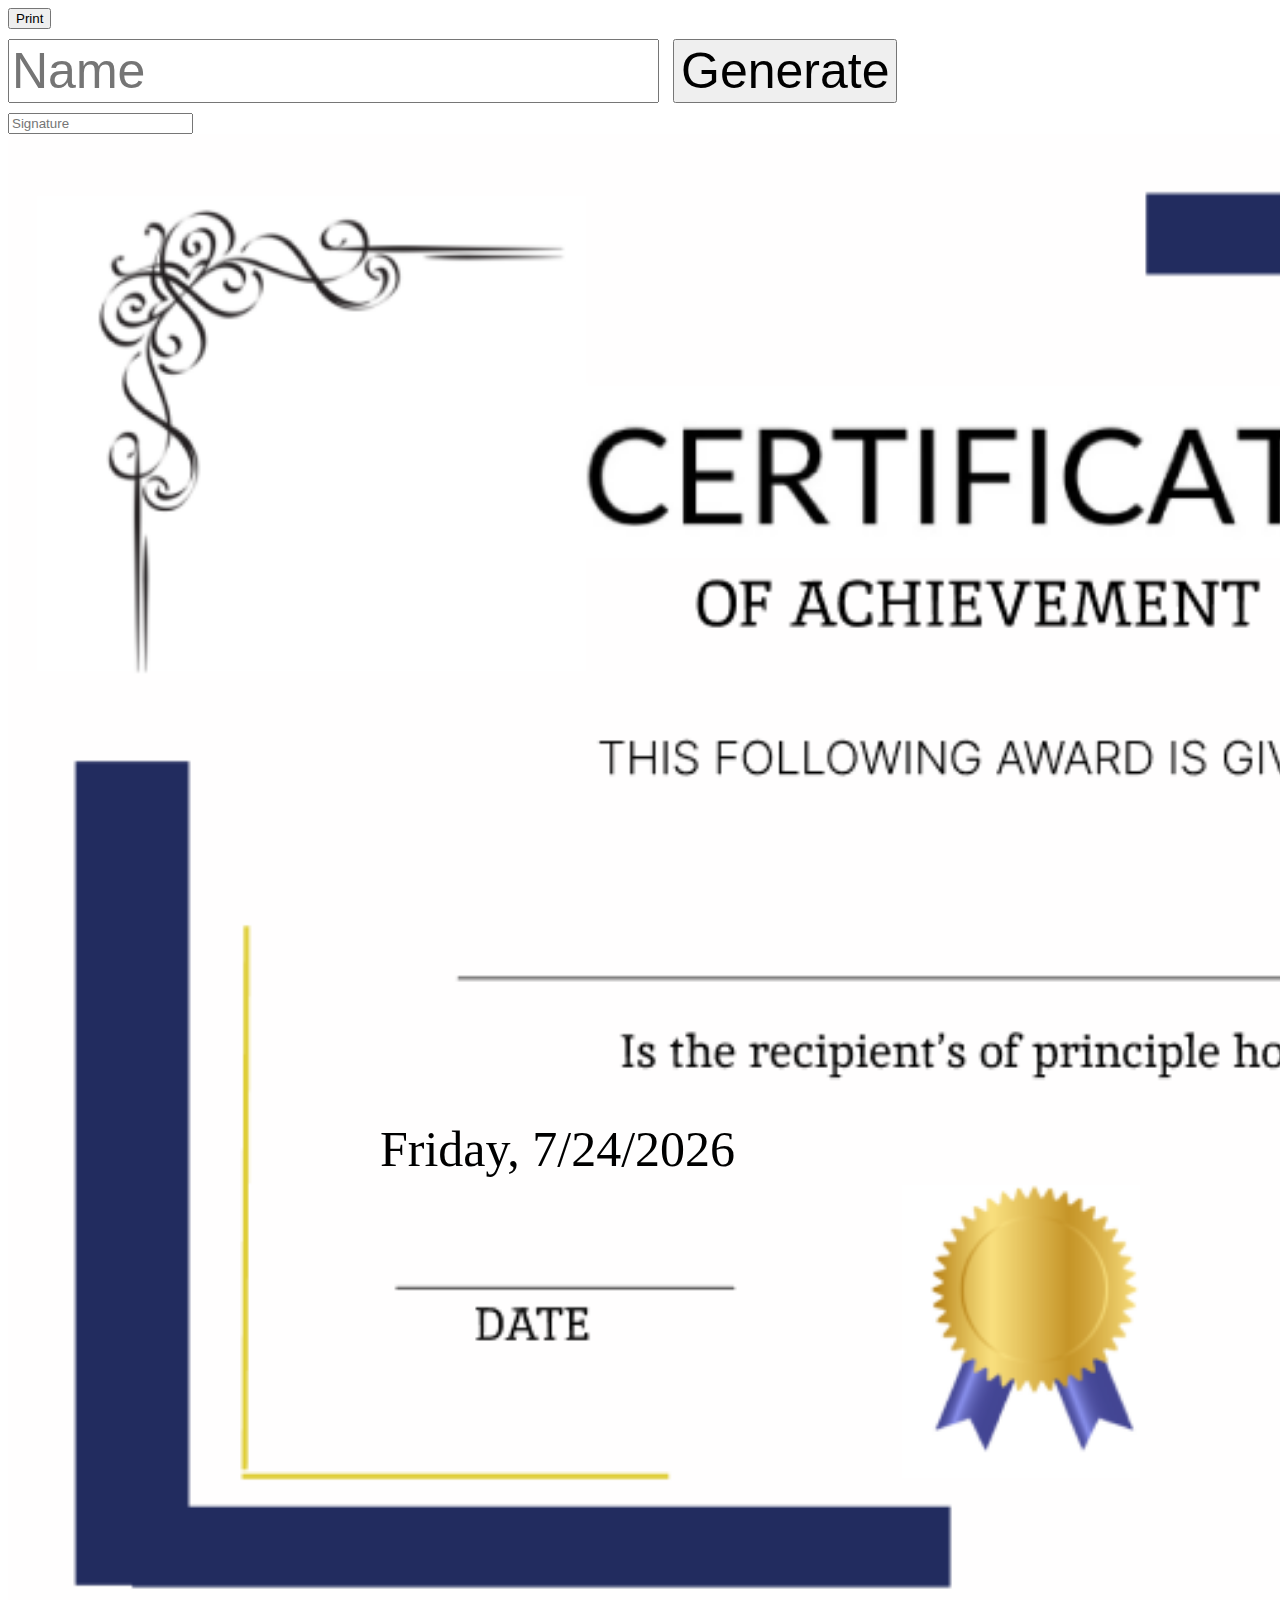
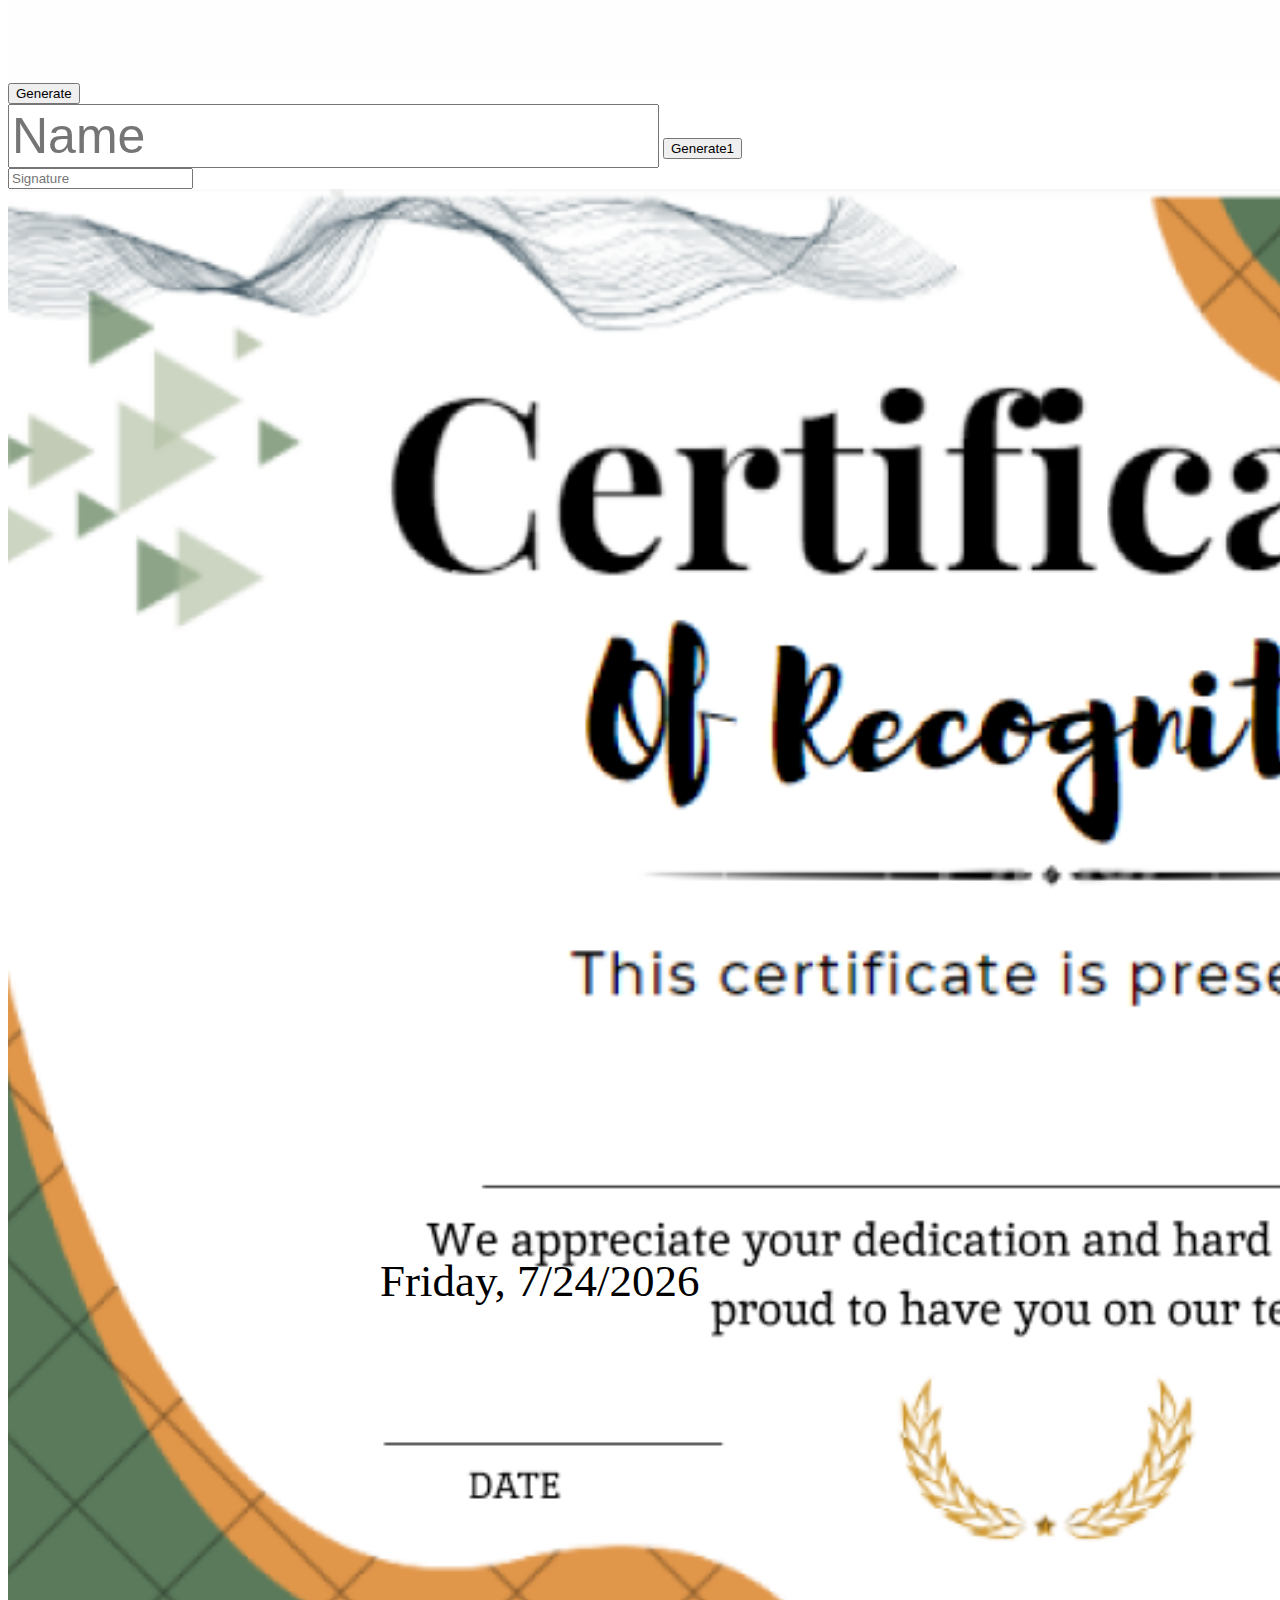
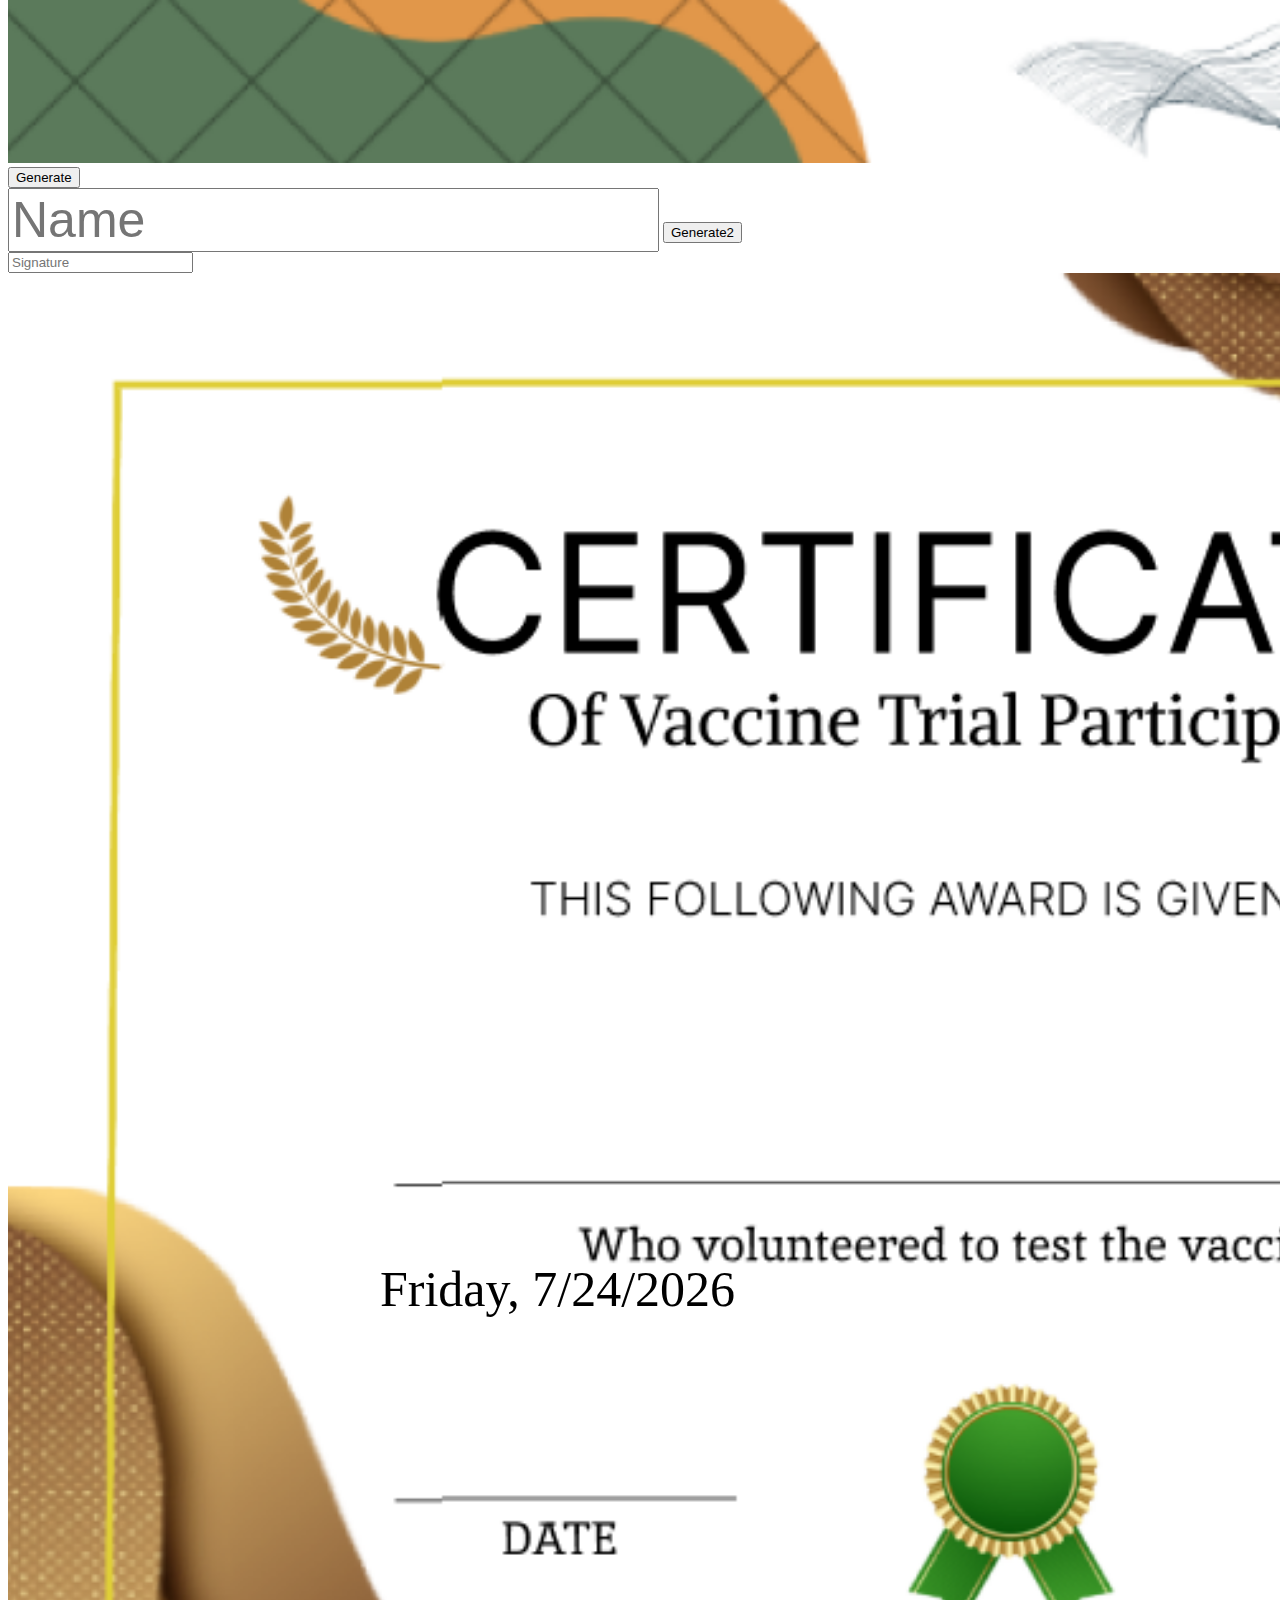
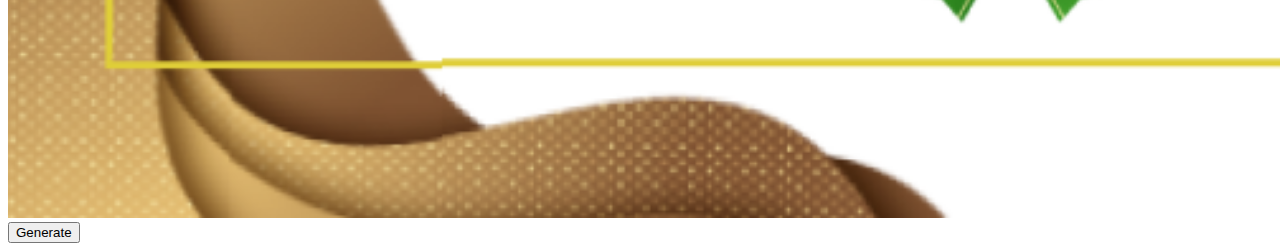
==== commit 7a0ed82b: "done" ====
--- a/index.html
+++ b/index.html
@@ -4,7 +4,7 @@
 <head>
     <meta charset="UTF-8">
     <meta name="viewport" content="width=device-width, initial-scale=1.0">
-    <title>DMO</title>
+    <title>CRT</title>
     <link rel="stylesheet" href="style.css">
     <script src="myscripts.js"></script>
 </head>
@@ -12,84 +12,105 @@
 <body>
     <div class="container">
         <div class="certificatebl">
-            <h1>CERTIFICATE</h1>
-            <h2> OF <input type="text" id="list" placeholder="Lists"> </h2>
-            <h3>THIS FOLLOWING AWARD IS GIVEN TO</h3>
-            <input type="text" id="name1" class="rename">
-            <input type="text" id="details1" placeholder="Type the detail here" class="thedetail">
+            <button id="print">Print</button>
+            <div class="pagewrapper">
+
+                <section class="left">
+        
+                    <div class="certificate " id="certificate">
+                        <span id="nameOutput" class="visible"></span>
+                        <span id="info"></span>
+                    </div>
+        
+                </section>
+        
+                <section class="right">
+        
+                    <form action="" id="myForm">
+            
+                        <input type="text" name="name" id="name" placeholder="Name">
+                        <input type="submit" value="Generate" id="generate">
+                
+                    </form>
+                </section>    
+            </div>        
             <section class="dat">
-                <input type="text" id="date1" placeholder="Type date here">
-                <hr>
-                <p>DATE</p>
+                <p id="theDate"></p>
             </section>
             <section class="sig">
                 <input type="text" id="signature1" placeholder="Signature">
-                <hr>
-                <input type="text" id="certificatename1" placeholder="issue by">
             </section>
-            <img src="certificate.png">
+            <img src="certifiblue.png" width="2000px">
+            <form>
+                <input type="submit" value="Generate">
+            </form>
+        </div>
+        <div class="certificatey1">
+            <div class="pagewrapper1">
+
+                <section class="left1">
+        
+                    <div class="certificate1 " id="certificate1">
+                        <span id="nameOutput1" class="visible1"></span>
+                        <span id="info1"></span>
+                    </div>
+        
+                </section>
+        
+                <section class="right1">
+        
+                    <form action="" id="myForm1">
+            
+                        <input type="text" name="name" id="name1" placeholder="Name">
+                        <input type="submit" value="Generate1" id="generate1">
+                
+                    </form>
+                </section>    
+            </div>
+            <section class="det">
+                <p id="theDate1"></p>
+            </section>
+            <section class="sign">
+                <input type="text" id="signature2" placeholder="Signature">
+            </section>
+            <img src="certifigreen.png" width="2000px">
             <form>
                 <input type="submit" value="Generate" id="generate1">
             </form>
         </div>
-        <div class="certificatey1">
-            <h1>CERTIFICATE</h1>
-            <h2> OF <input type="text" id="list" placeholder="Lists"> </h2>
-            <h3>THIS FOLLOWING AWARD IS GIVEN TO</h3>
-            <input type="text" id="name2" class="rename">
-            <input type="text" id="details2" placeholder="Type the detail here" class="thedetail">
-            <section class="det">
-                <input type="text" id="date2" placeholder="Type date here">
-                <hr>
-                <p>DATE</p>
-            </section>
-            <section class="sign">
-                <input type="text" id="signature2" placeholder="Signature">
-                <hr>
-                <input type="text" id="certificatename2" placeholder="issue by">
-            </section>
-            <img src="yelcertificate.png">
-            <form>
-                <input type="submit" value="Generate" id="generate2">
-            </form>
-        </div>
         <div class="certificater1">
-            <h1>CERTIFICATE</h1>
-            <h2> OF <input type="text" id="list" placeholder="Lists"> </h2>
-            <h3>THIS CERTIFICATE PRESENT TO</h3>
-            <input type="text" id="name3" class="rename">
-            <input type="text" id="details3" placeholder="Type the detail here" class="thedetail">
+            <div class="pagewrapper2">
+
+                <section class="left2">
+        
+                    <div class="certificate2 " id="certificate2">
+                        <span id="nameOutput2" class="visible2"></span>
+                        <span id="info2"></span>
+                    </div>
+        
+                </section>
+        
+                <section class="right2">
+        
+                    <form action="" id="myForm2">
+            
+                        <input type="text" name="name" id="name2" placeholder="Name">
+                        <input type="submit" value="Generate2" id="generate2">
+                
+                    </form>
+                </section>    
+            </div>
             <section class="dtea">
-                <input type="text" id="date3" placeholder="Type date here">
-                <hr>
-                <p>DATE</p>
+                <p id="theDate2"></p>
             </section>
             <section class="stea">
                 <input type="text" id="signature3" placeholder="Signature">
-                <hr>
-                <input type="text" id="certificatename3" placeholder="issue by">
             </section>
-            <img src="background.png" width="1300px">
+            <img src="cartifiyellow.png" width="2000px">
             <form>
                 <input type="submit" value="Generate" id="generate3">
             </form>
         </div>
-        <section class="right">
-
-            <form action="" id="myForm">
-    
-                <input type="text" name="name" id="name" placeholder="Name">
-        
-                <select name="type" id="type">
-                    <option value="ACHIVEMENT">ACHIVEMENT</option>
-                    <option value="PARTICIPATION">PARTICIPATION</option>
-                    <option value="INTERNSHIP">INTERNSHIP</option>
-                    <option value="MEMBERSHIP">MEMBERSHIP</option>
-                </select>
-                <input type="submit" value="Generate">
-        
-            </form>
-        </section>
     </div>
 </body>
 
--- a/style.css
+++ b/style.css
@@ -1,59 +1,62 @@
-.certificatebl h1{
+@import url('https://fonts.googleapis.com/css2?family=Love+Light&display=swap');
+@import url('https://fonts.googleapis.com/css2?family=Lovers+Quarrel&display=swap');
+
+#theDate {
+    font-size:50px;
+    position: absolute;
+    top: 1060px;
+    left: 370px;
+    padding: 10px;
+    border-radius: 5px;
+}
+
+#theDate1 {
+    font-size:45px;
+    position: absolute;
+    top: 2800px;
+    left: 370px;
+    padding: 10px;
+    border-radius: 5px;
+}
+
+#theDate2 {
+    font-size:50px;
+    position: absolute;
+    top: 4400px;
+    left: 370px;
+    padding: 10px;
+    border-radius: 5px;
+}
+
+#nameOutput{
+    font-family: 'Love Light', cursive;
+    font-size:180px;
     position:absolute;
-    top:9cm;
-    left:11cm;
-    font-size:80px;
+    top:720px;
+    left:600px;
 }
-.certificatebl h2{
-    position: absolute;
-    top:12cm;
-    font-size:45px;
-    left:12.5cm;
+
+#name{
+    font-size:50px;
 }
-.certificatebl h3{
+
+#name1{
+    font-size:50px;
+}
+
+#name2{
+    font-size:50px;
+}
+
+#generate{
+    font-size:50px;
+    margin:10px;
+}
+
+#nameOutput1{
+    top:2600px;
+    font-size:200px;
     position:absolute;
-    top:15.5cm;
-    font-size:20px;
-    left:12.5cm;
-}
-.certificatey1 h1{
-    position:absolute;
-    top:41.5cm;
-    left:9cm;
-    font-size:90px;
-}
-.certificatey1 h2{
-    position:absolute;
-    top:45cm;
-    left:11.5cm;
-    font-size:49px;
-}
-.certificatey1 h3{
-    position:absolute;
-    top:48.5cm;
-    left:11.5cm;
-    font-size:20px;
-}
-.certificater1 h1{
-    position:absolute;
-    top:72cm;
-    left:10cm;
-    font-size:80px;
-}
-.certificater1 h2{
-    position:absolute;
-    font-size:45px;
-    left:12cm;
-    top:75.5cm;
-}
-.certificater1 h3{
-    position:absolute;
-    font-size:20px;
-    left:13cm;
-    top:80cm;
-}
-.right {
-    width: 25vw;
-    background-color: lightgray;
-    padding: 1em;
+    left:600px;
+    font-family: 'Lovers Quarrel', cursive;
 }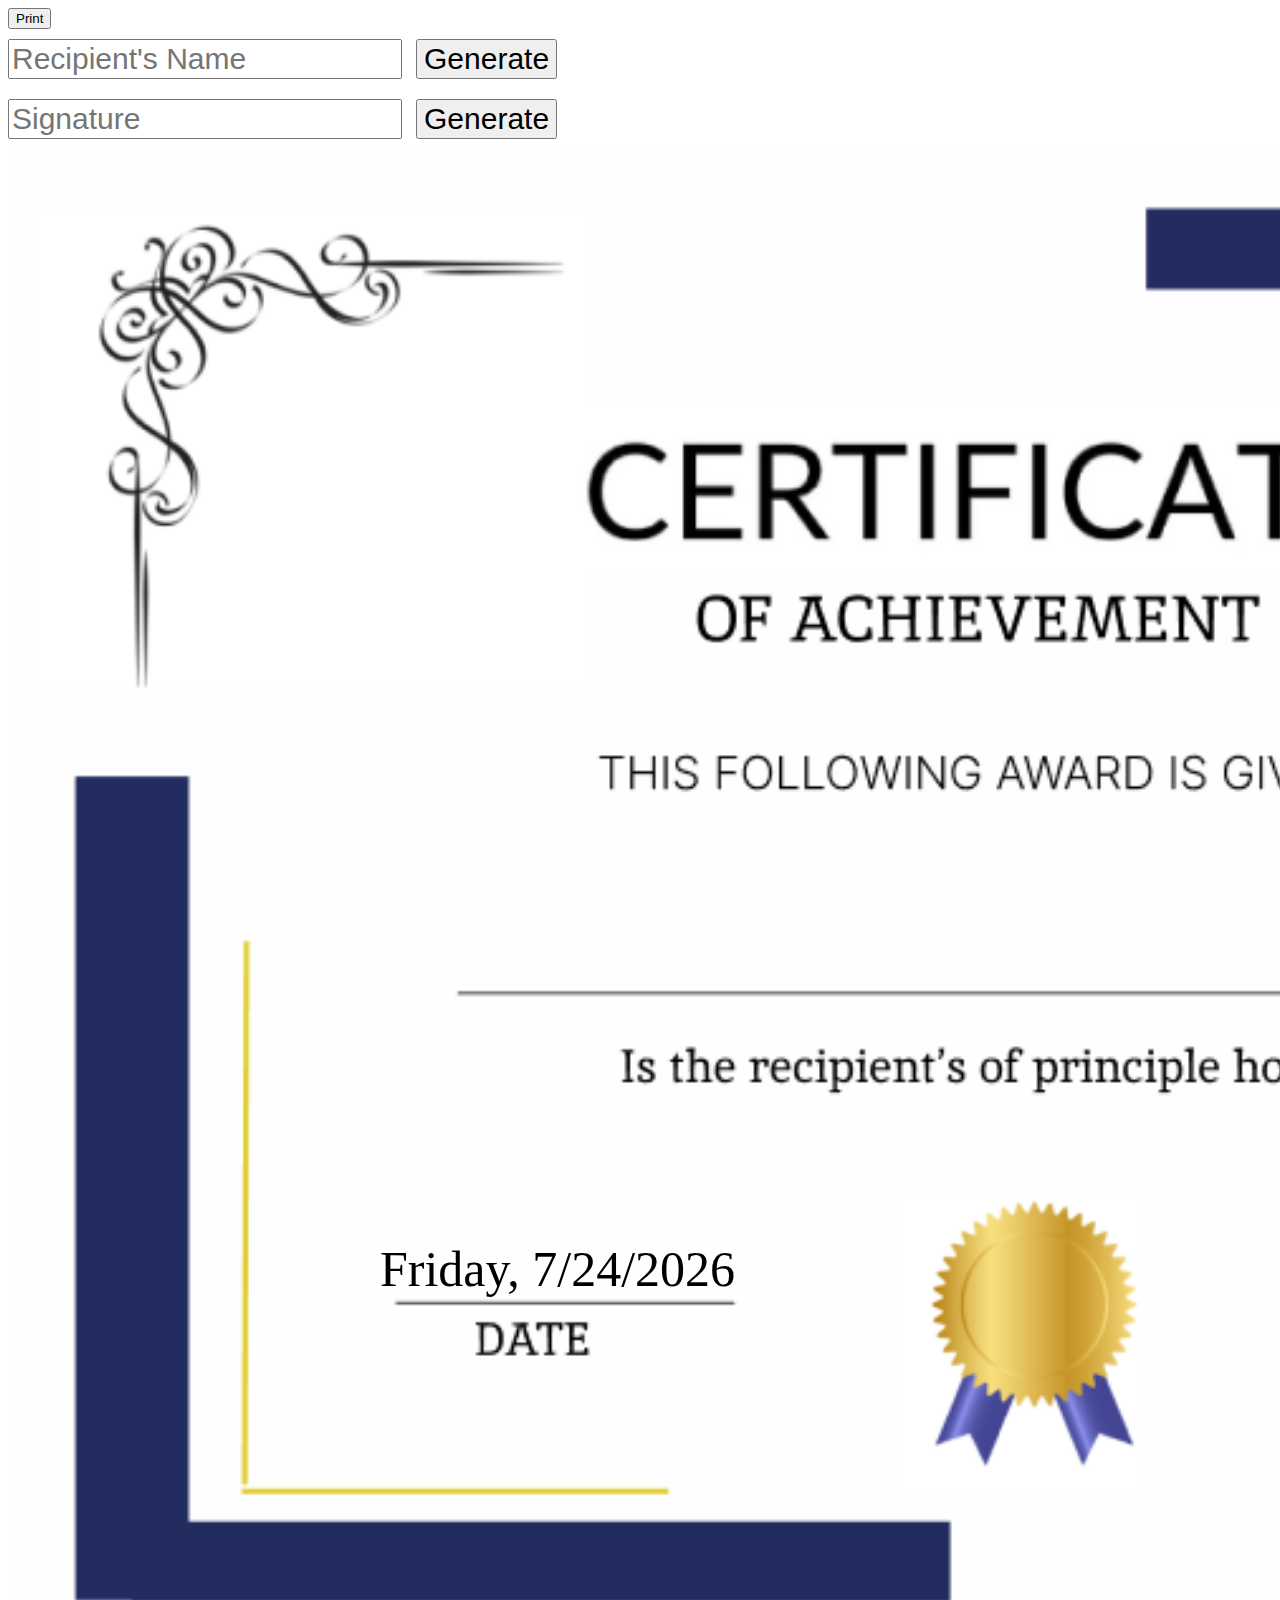
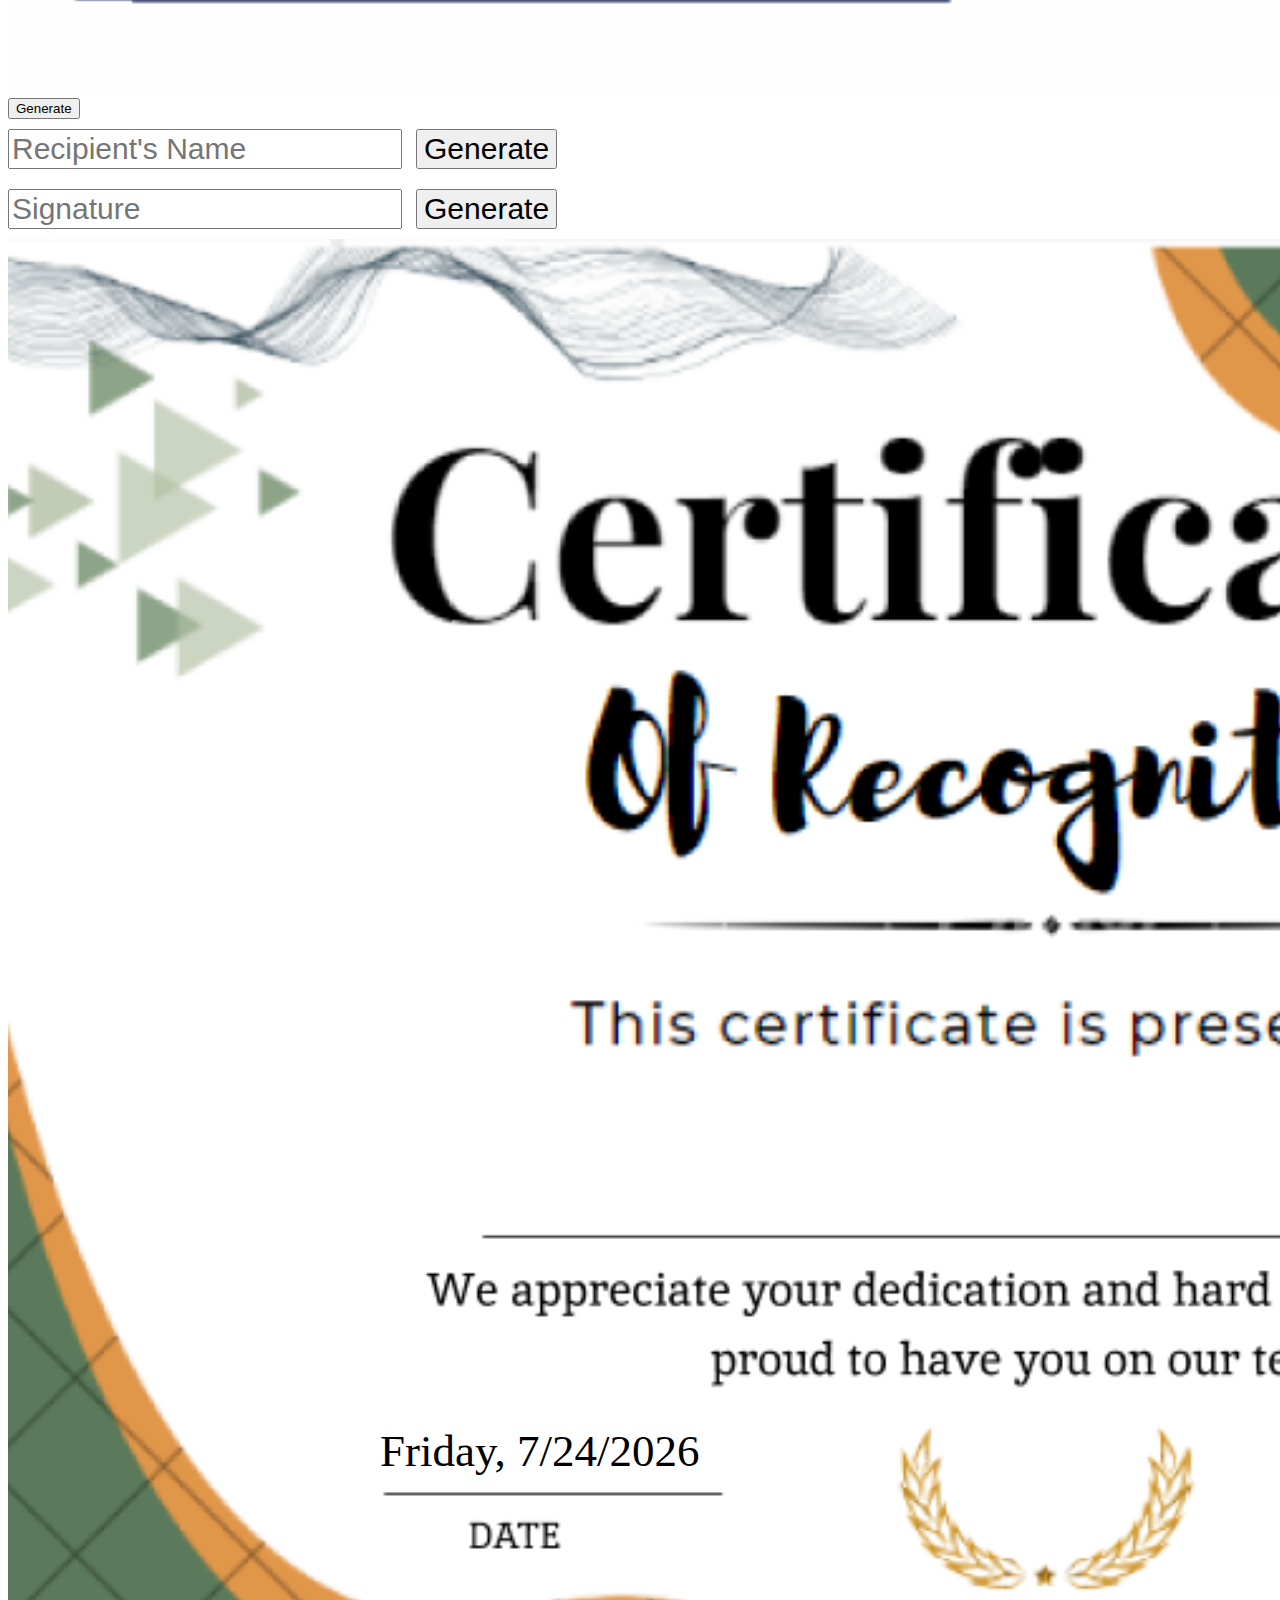
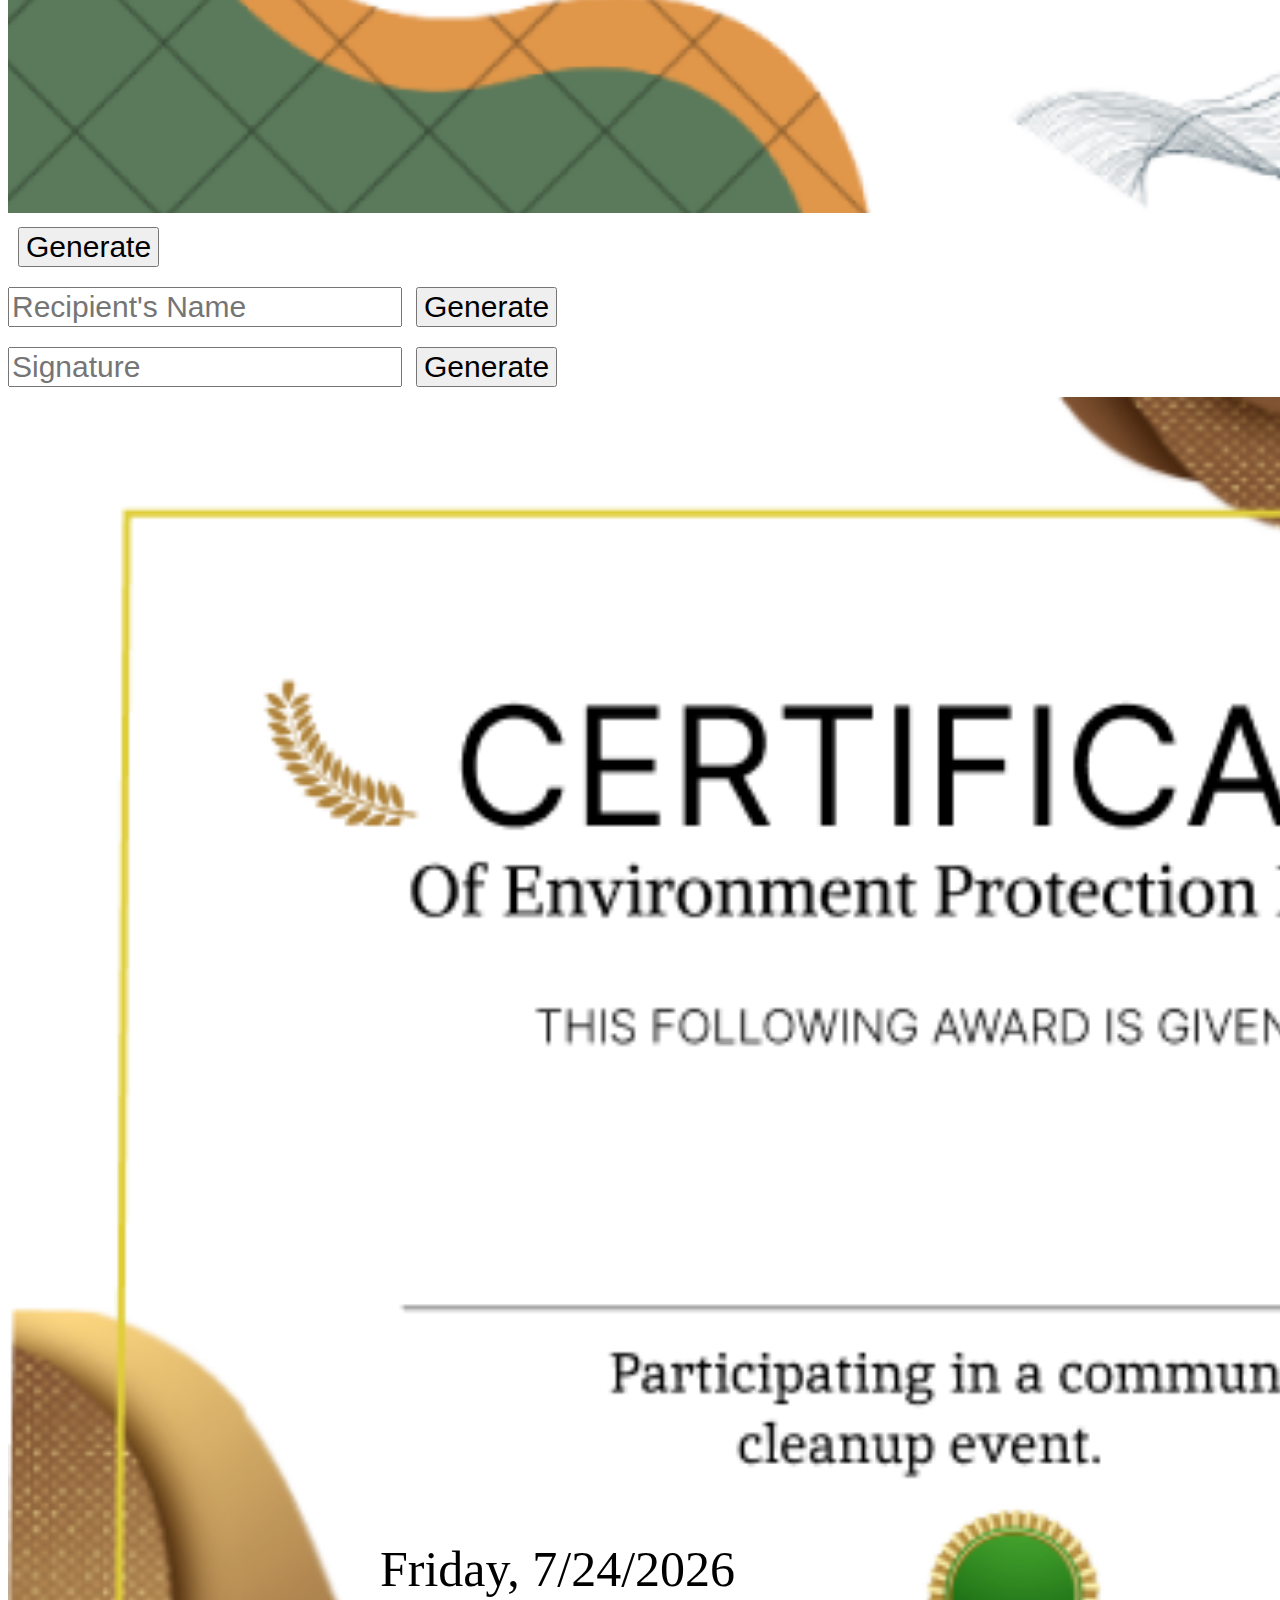
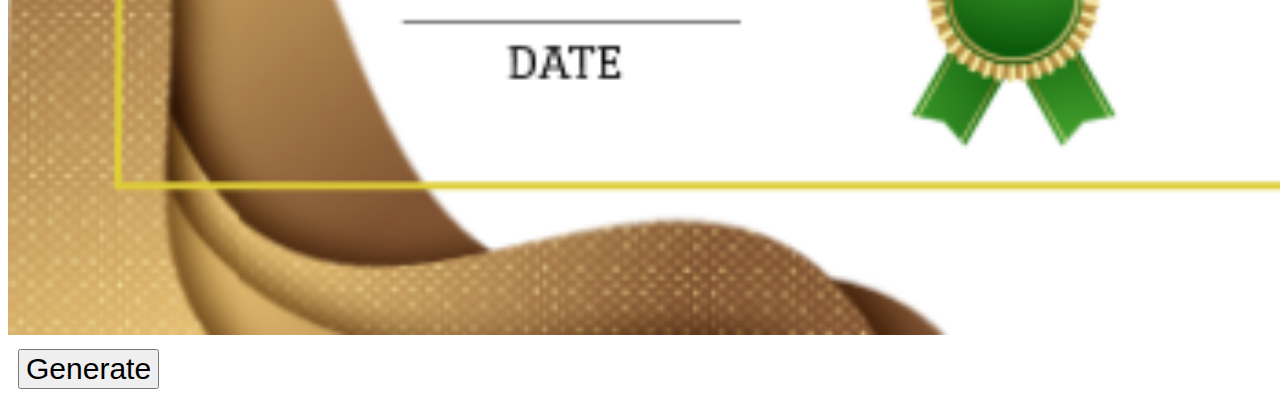
==== commit 6d250a46: "done" ====
--- a/index.html
+++ b/index.html
@@ -28,7 +28,7 @@
         
                     <form action="" id="myForm">
             
-                        <input type="text" name="name" id="name" placeholder="Name">
+                        <input type="text" name="name" id="name" placeholder="Recipient's Name">
                         <input type="submit" value="Generate" id="generate">
                 
                     </form>
@@ -38,7 +38,27 @@
                 <p id="theDate"></p>
             </section>
             <section class="sig">
-                <input type="text" id="signature1" placeholder="Signature">
+                <div class="pagewrapper3">
+
+                    <section class="left3">
+            
+                        <div class="certificate3 " id="certificate3">
+                            <span id="nameOutput3" class="visible3"></span>
+                            <span id="info3"></span>
+                        </div>
+            
+                    </section>
+            
+                    <section class="right3">
+            
+                        <form action="" id="myForm3">
+                
+                            <input type="text" name="name" id="name3" placeholder="Signature">
+                            <input type="submit" value="Generate" id="generate3">
+                    
+                        </form>
+                    </section>    
+                </div>
             </section>
             <img src="certifiblue.png" width="2000px">
             <form>
@@ -61,8 +81,8 @@
         
                     <form action="" id="myForm1">
             
-                        <input type="text" name="name" id="name1" placeholder="Name">
-                        <input type="submit" value="Generate1" id="generate1">
+                        <input type="text" name="name" id="name1" placeholder="Recipient's Name">
+                        <input type="submit" value="Generate" id="generate1">
                 
                     </form>
                 </section>    
@@ -71,7 +91,27 @@
                 <p id="theDate1"></p>
             </section>
             <section class="sign">
-                <input type="text" id="signature2" placeholder="Signature">
+                <div class="pagewrapper4">
+
+                    <section class="left4">
+            
+                        <div class="certificate4 " id="certificate4">
+                            <span id="nameOutput4" class="visible4"></span>
+                            <span id="info4"></span>
+                        </div>
+            
+                    </section>
+            
+                    <section class="right4">
+            
+                        <form action="" id="myForm4">
+                
+                            <input type="text" name="name" id="name4" placeholder="Signature">
+                            <input type="submit" value="Generate" id="generate4">
+                    
+                        </form>
+                    </section>    
+                </div>
             </section>
             <img src="certifigreen.png" width="2000px">
             <form>
@@ -94,8 +134,8 @@
         
                     <form action="" id="myForm2">
             
-                        <input type="text" name="name" id="name2" placeholder="Name">
-                        <input type="submit" value="Generate2" id="generate2">
+                        <input type="text" name="name" id="name2" placeholder="Recipient's Name">
+                        <input type="submit" value="Generate" id="generate2">
                 
                     </form>
                 </section>    
@@ -104,9 +144,29 @@
                 <p id="theDate2"></p>
             </section>
             <section class="stea">
-                <input type="text" id="signature3" placeholder="Signature">
+                <div class="pagewrapper5">
+
+                    <section class="left5">
+            
+                        <div class="certificate5 " id="certificate5">
+                            <span id="nameOutput5" class="visible5"></span>
+                            <span id="info5"></span>
+                        </div>
+            
+                    </section>
+            
+                    <section class="right5">
+            
+                        <form action="" id="myForm5">
+                
+                            <input type="text" name="name" id="name5" placeholder="Signature">
+                            <input type="submit" value="Generate" id="generate5">
+                    
+                        </form>
+                    </section>    
+                </div>
             </section>
-            <img src="cartifiyellow.png" width="2000px">
+            <img src="govcertificate.png" width="2000px">
             <form>
                 <input type="submit" value="Generate" id="generate3">
             </form>
--- a/style.css
+++ b/style.css
@@ -1,10 +1,11 @@
 @import url('https://fonts.googleapis.com/css2?family=Love+Light&display=swap');
 @import url('https://fonts.googleapis.com/css2?family=Lovers+Quarrel&display=swap');
+@import url('https://fonts.googleapis.com/css2?family=Dancing+Script:wght@500&display=swap');
 
 #theDate {
     font-size:50px;
     position: absolute;
-    top: 1060px;
+    top: 1180px;
     left: 370px;
     padding: 10px;
     border-radius: 5px;
@@ -13,7 +14,7 @@
 #theDate1 {
     font-size:45px;
     position: absolute;
-    top: 2800px;
+    top: 2970px;
     left: 370px;
     padding: 10px;
     border-radius: 5px;
@@ -22,7 +23,7 @@
 #theDate2 {
     font-size:50px;
     position: absolute;
-    top: 4400px;
+    top: 4680px;
     left: 370px;
     padding: 10px;
     border-radius: 5px;
@@ -30,33 +31,105 @@
 
 #nameOutput{
     font-family: 'Love Light', cursive;
-    font-size:180px;
+    font-size:190px;
     position:absolute;
-    top:720px;
+    top:790px;
     left:600px;
 }
 
-#name{
-    font-size:50px;
+#nameOutput3{
+    font-family: 'Dancing Script', cursive;
+    font-size:90px;
+    position:absolute;
+    top:1200px;
+    left:1350px;
 }
 
-#name1{
-    font-size:50px;
+#nameOutput4{
+    font-family: 'Dancing Script', cursive;
+    font-size:60px;
+    position:absolute;
+    top:3020px;
+    left:1350px;
 }
 
-#name2{
-    font-size:50px;
-}
-
-#generate{
-    font-size:50px;
-    margin:10px;
+#nameOutput5{
+    font-family: 'Dancing Script', cursive;
+    font-size:90px;
+    position:absolute;
+    top:4730px;
+    left:1330px;
 }
 
 #nameOutput1{
-    top:2600px;
+    top:2650px;
     font-size:200px;
     position:absolute;
     left:600px;
     font-family: 'Lovers Quarrel', cursive;
-}+}
+
+#nameOutput2{
+    top:4300px;
+    font-size:230px;
+    position:absolute;
+    left:500px;
+    font-family: 'Lovers Quarrel', cursive;
+}
+
+#name{
+    font-size:30px;
+}
+
+#name1{
+    font-size:30px;
+}
+
+#name2{
+    font-size:30px;
+}
+
+#name3{
+    font-size:30px;
+}
+
+#name4{
+    font-size:30px;
+}
+
+#name5{
+    font-size:30px;
+}
+
+#generate{
+    font-size:30px;
+    margin:10px;
+}
+
+#generate1{
+    font-size:30px;
+    margin:10px;
+}
+
+#generate2{
+    font-size:30px;
+    margin:10px;
+}
+
+#generate3{
+    font-size:30px;
+    margin:10px;
+}
+
+#generate4{
+    font-size:30px;
+    margin:10px;
+}
+
+#generate5{
+    font-size:30px;
+    margin:10px;
+}
+
+
+
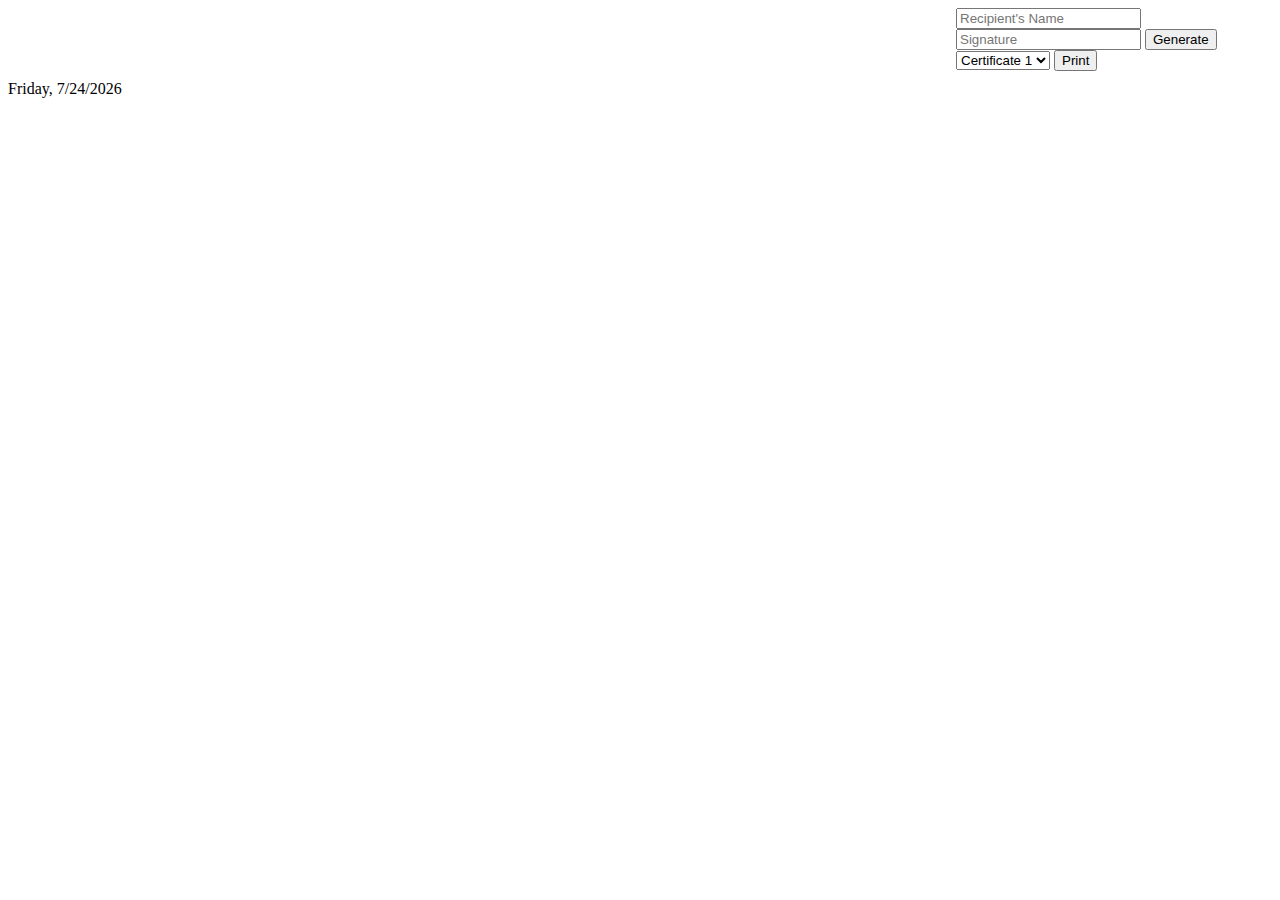
==== commit f7eaba2f: "almost" ====
--- a/index.html
+++ b/index.html
@@ -7,171 +7,52 @@
     <title>CRT</title>
     <link rel="stylesheet" href="style.css">
     <script src="myscripts.js"></script>
+    <style>
+        @media print {
+            .right{
+                display: none;
+            }
+            .left {
+                width:100%;
+            }
+        }
+    </style>
 </head>
 
-<body>
-    <div class="container">
-        <div class="certificatebl">
-            <button id="print">Print</button>
-            <div class="pagewrapper">
+<body>            
+    <div class="pagewrapper">
 
-                <section class="left">
+        <section class="left">
+            
+            <div class="" id="certificate">
+                <img class="blue" src="certifiblue.png" alt="Blue Certificate">
+                <img class="green" src="certifigreen.png"  alt="Green Certificate">
+                <img class="gov" src="govcertificate.png"  alt="Gov Certificate">
+                <span id="nameOutput"></span>
+                <span class="date" id="theDate"></span>
+                <span id="signatureOutput"></span>
+            </div>
         
-                    <div class="certificate " id="certificate">
-                        <span id="nameOutput" class="visible"></span>
-                        <span id="info"></span>
-                    </div>
+        </section>
         
-                </section>
+        <section class="right">
         
-                <section class="right">
-        
-                    <form action="" id="myForm">
+            <form action="" id="myForm">
             
-                        <input type="text" name="name" id="name" placeholder="Recipient's Name">
-                        <input type="submit" value="Generate" id="generate">
-                
-                    </form>
-                </section>    
-            </div>        
-            <section class="dat">
-                <p id="theDate"></p>
-            </section>
-            <section class="sig">
-                <div class="pagewrapper3">
+                <input type="text" name="name" id="name" placeholder="Recipient's Name">
+                <input type="text" name="sign" id="sign" placeholder="Signature">
+                <input type="submit" value="Generate" id="generate">
+                <select name="type" id="type">
+                    <option value="A">Certificate 1</option>
+                    <option value="B">Certificate 2</option>
+                    <option value="C">Certificate 3</option>
+                </select>
 
-                    <section class="left3">
-            
-                        <div class="certificate3 " id="certificate3">
-                            <span id="nameOutput3" class="visible3"></span>
-                            <span id="info3"></span>
-                        </div>
-            
-                    </section>
-            
-                    <section class="right3">
-            
-                        <form action="" id="myForm3">
-                
-                            <input type="text" name="name" id="name3" placeholder="Signature">
-                            <input type="submit" value="Generate" id="generate3">
-                    
-                        </form>
-                    </section>    
-                </div>
-            </section>
-            <img src="certifiblue.png" width="2000px">
-            <form>
-                <input type="submit" value="Generate">
+                <button id="print">Print</button>            
             </form>
-        </div>
-        <div class="certificatey1">
-            <div class="pagewrapper1">
-
-                <section class="left1">
-        
-                    <div class="certificate1 " id="certificate1">
-                        <span id="nameOutput1" class="visible1"></span>
-                        <span id="info1"></span>
-                    </div>
-        
-                </section>
-        
-                <section class="right1">
-        
-                    <form action="" id="myForm1">
-            
-                        <input type="text" name="name" id="name1" placeholder="Recipient's Name">
-                        <input type="submit" value="Generate" id="generate1">
-                
-                    </form>
-                </section>    
-            </div>
-            <section class="det">
-                <p id="theDate1"></p>
-            </section>
-            <section class="sign">
-                <div class="pagewrapper4">
-
-                    <section class="left4">
-            
-                        <div class="certificate4 " id="certificate4">
-                            <span id="nameOutput4" class="visible4"></span>
-                            <span id="info4"></span>
-                        </div>
-            
-                    </section>
-            
-                    <section class="right4">
-            
-                        <form action="" id="myForm4">
-                
-                            <input type="text" name="name" id="name4" placeholder="Signature">
-                            <input type="submit" value="Generate" id="generate4">
-                    
-                        </form>
-                    </section>    
-                </div>
-            </section>
-            <img src="certifigreen.png" width="2000px">
-            <form>
-                <input type="submit" value="Generate" id="generate1">
-            </form>
-        </div>
-        <div class="certificater1">
-            <div class="pagewrapper2">
-
-                <section class="left2">
-        
-                    <div class="certificate2 " id="certificate2">
-                        <span id="nameOutput2" class="visible2"></span>
-                        <span id="info2"></span>
-                    </div>
-        
-                </section>
-        
-                <section class="right2">
-        
-                    <form action="" id="myForm2">
-            
-                        <input type="text" name="name" id="name2" placeholder="Recipient's Name">
-                        <input type="submit" value="Generate" id="generate2">
-                
-                    </form>
-                </section>    
-            </div>
-            <section class="dtea">
-                <p id="theDate2"></p>
-            </section>
-            <section class="stea">
-                <div class="pagewrapper5">
-
-                    <section class="left5">
-            
-                        <div class="certificate5 " id="certificate5">
-                            <span id="nameOutput5" class="visible5"></span>
-                            <span id="info5"></span>
-                        </div>
-            
-                    </section>
-            
-                    <section class="right5">
-            
-                        <form action="" id="myForm5">
-                
-                            <input type="text" name="name" id="name5" placeholder="Signature">
-                            <input type="submit" value="Generate" id="generate5">
-                    
-                        </form>
-                    </section>    
-                </div>
-            </section>
-            <img src="govcertificate.png" width="2000px">
-            <form>
-                <input type="submit" value="Generate" id="generate3">
-            </form>
-        </div>
-    </div>
+    
+        </section>    
+    </div>        
 </body>
 
 </html>--- a/style.css
+++ b/style.css
@@ -2,6 +2,119 @@
 @import url('https://fonts.googleapis.com/css2?family=Lovers+Quarrel&display=swap');
 @import url('https://fonts.googleapis.com/css2?family=Dancing+Script:wght@500&display=swap');
 
+.pagewrapper {
+    display: flex;
+}
+
+.left {
+    width: 75vw;
+}
+
+.right {
+    width: 25vw;
+}
+
+#certificate {
+    position: relative;
+}
+
+#certificate img {
+    display: none;
+    max-width: 100%;
+}
+
+#certificate.blue img.blue {
+    display: block;
+}
+
+#certificate.green img.green {
+    display: block;
+}
+
+#certificate.gov img.gov {
+    display: block;
+}
+
+#certificate.green #nameOutput{
+    position: absolute;
+    left:18%;
+    top: 49%;
+    font-size:5.5em;
+}
+#certificate.green #signatureOutput{
+    position:absolute;
+    left:65%;
+    top: 72%;
+}
+
+#certificate.green #theDate{
+    position:absolute;
+    left:18%;
+    top:76.5%;
+
+}
+
+#certificate.gov #nameOutput{
+    position: absolute;
+    left:5%;
+    top: 43%;
+    font-size:5em;
+}
+#certificate.gov #signatureOutput{
+    position:absolute;
+    left:42%;
+    top: 68%;
+    font-size:3em;
+}
+
+#certificate.gov #theDate{
+    position:absolute;
+    left:12%;
+    top:75%;
+
+}
+
+#certificate.blue #nameOutput {
+ position: absolute;
+ left:18%;
+ top: 40%;
+}
+
+#certificate.blue #signatureOutput {
+    position:absolute;
+    left:65%;
+    top: 65%;
+}
+
+#certificate.blue #theDate {
+    position:absolute;
+    left:19%;
+    top:71%;
+}
+
+#signatureOutput{
+    font-family: 'Lovers Quarrel', cursive;
+    font-size:4em;
+    width:10%;
+    text-align:end;
+}
+
+#nameOutput {
+    font-family: 'Love Light', cursive;
+    font-size: 6em;
+    width: 56%;
+    text-align: center;
+}
+
+#theDate{
+    font-size:1em;
+}
+#name{
+    -webkit-backface-visibility: hidden; /* Safari */
+    backface-visibility: hidden;
+}
+
+/* 
 #theDate {
     font-size:50px;
     position: absolute;
@@ -130,6 +243,6 @@
     font-size:30px;
     margin:10px;
 }
-
-
-
+ */
+
+
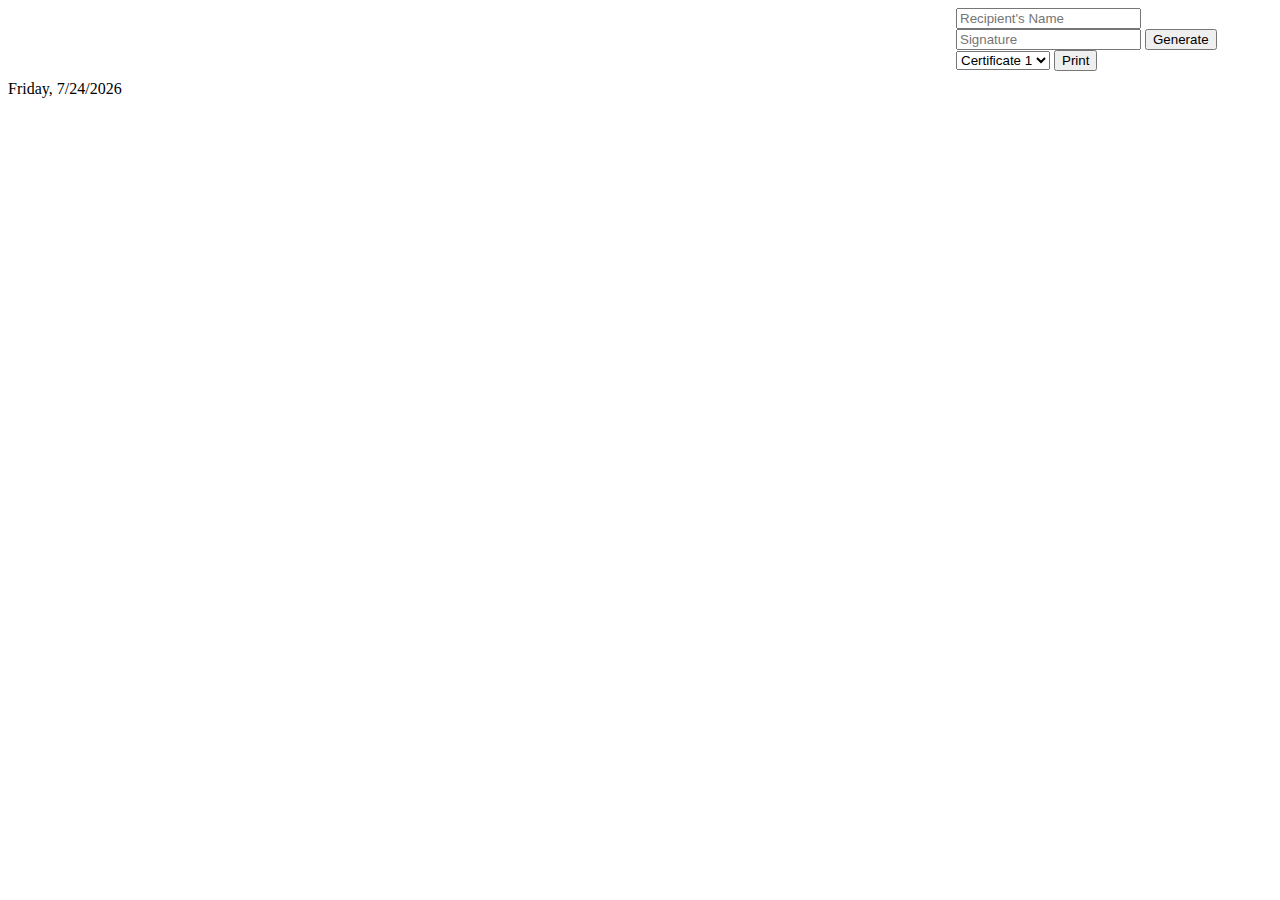
==== commit 13adbf00: "done" ====
--- a/index.html
+++ b/index.html
@@ -13,7 +13,8 @@
                 display: none;
             }
             .left {
-                width:100%;
+                width: 1200px;
+                height:100%;
             }
         }
     </style>
@@ -25,7 +26,7 @@
         <section class="left">
             
             <div class="" id="certificate">
-                <img class="blue" src="certifiblue.png" alt="Blue Certificate">
+                <img class="blue" src="certifiblue.png" alt="Blue Certificate" >
                 <img class="green" src="certifigreen.png"  alt="Green Certificate">
                 <img class="gov" src="govcertificate.png"  alt="Gov Certificate">
                 <span id="nameOutput"></span>
--- a/style.css
+++ b/style.css
@@ -20,7 +20,7 @@
 
 #certificate img {
     display: none;
-    max-width: 100%;
+    min-width:100%;
 }
 
 #certificate.blue img.blue {
@@ -76,13 +76,13 @@
 
 #certificate.blue #nameOutput {
  position: absolute;
- left:18%;
+ left:16%;
  top: 40%;
 }
 
 #certificate.blue #signatureOutput {
     position:absolute;
-    left:65%;
+    left:60%;
     top: 65%;
 }
 
